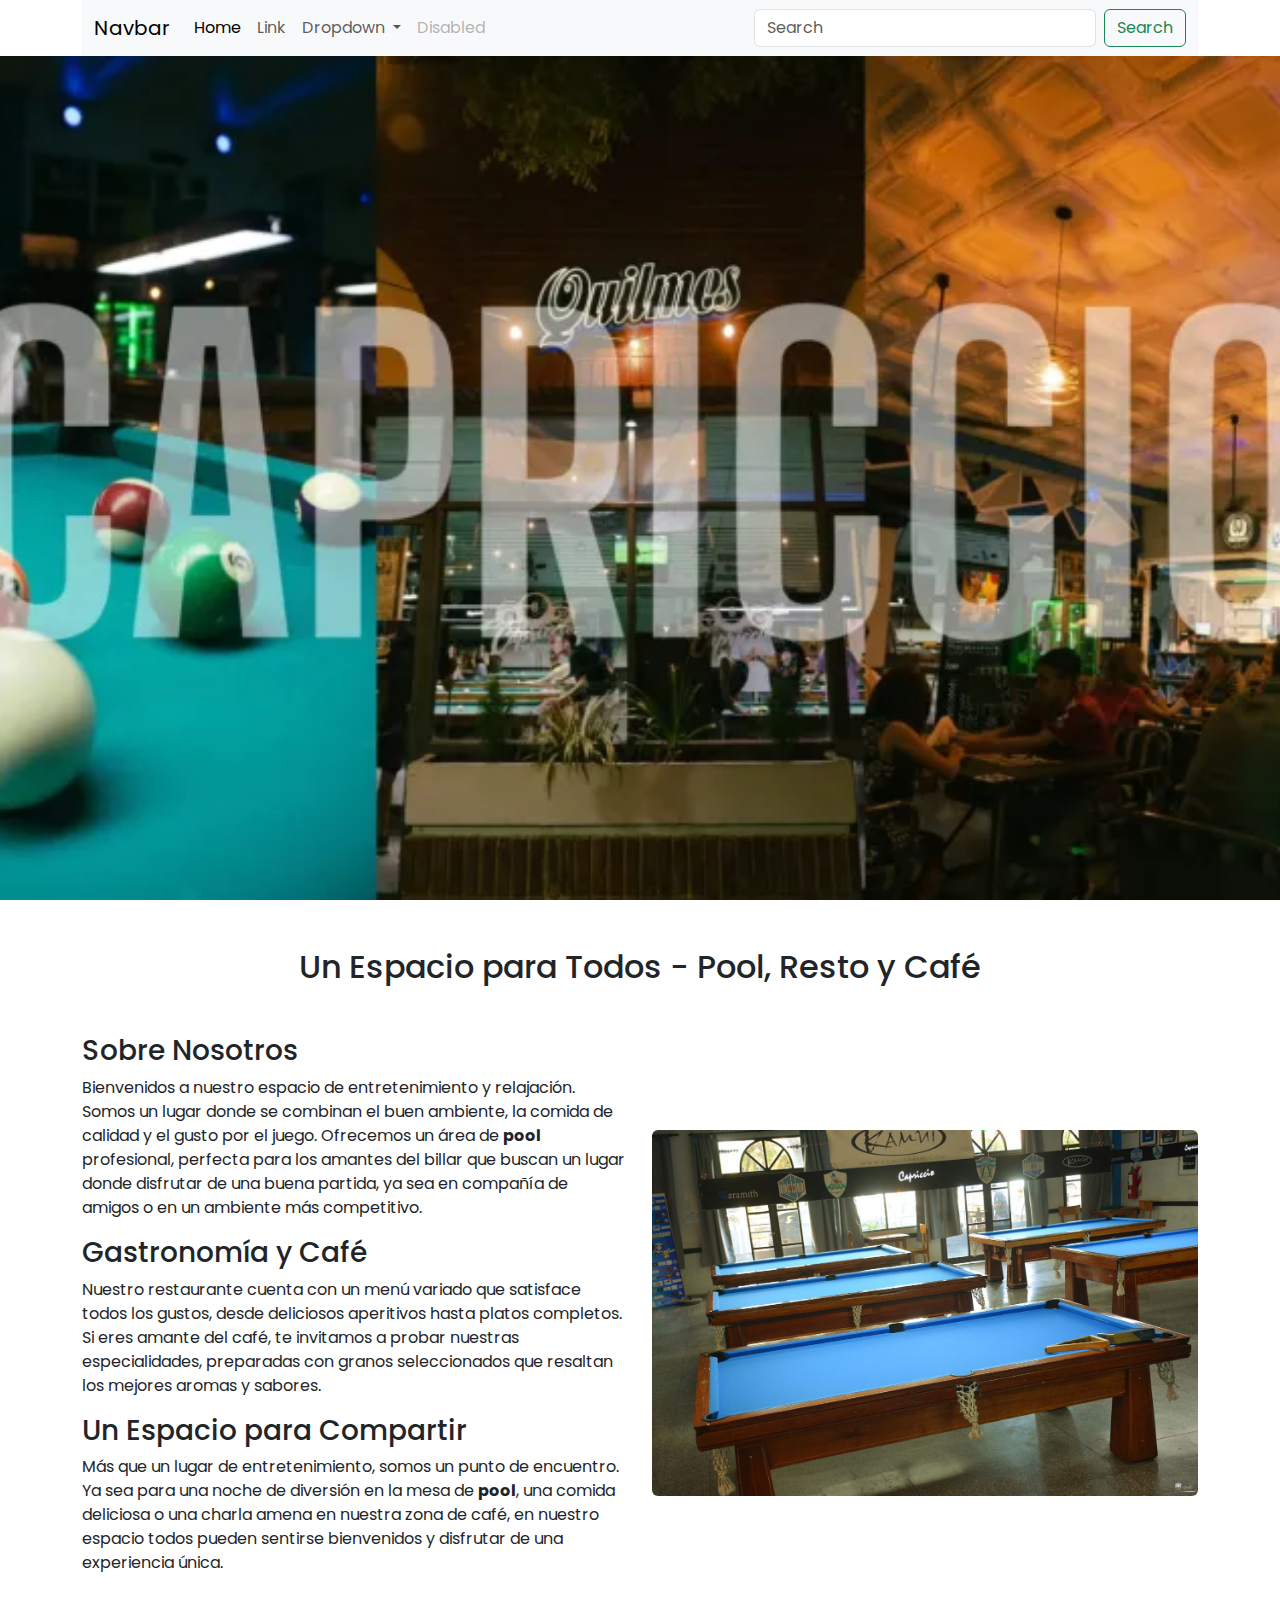
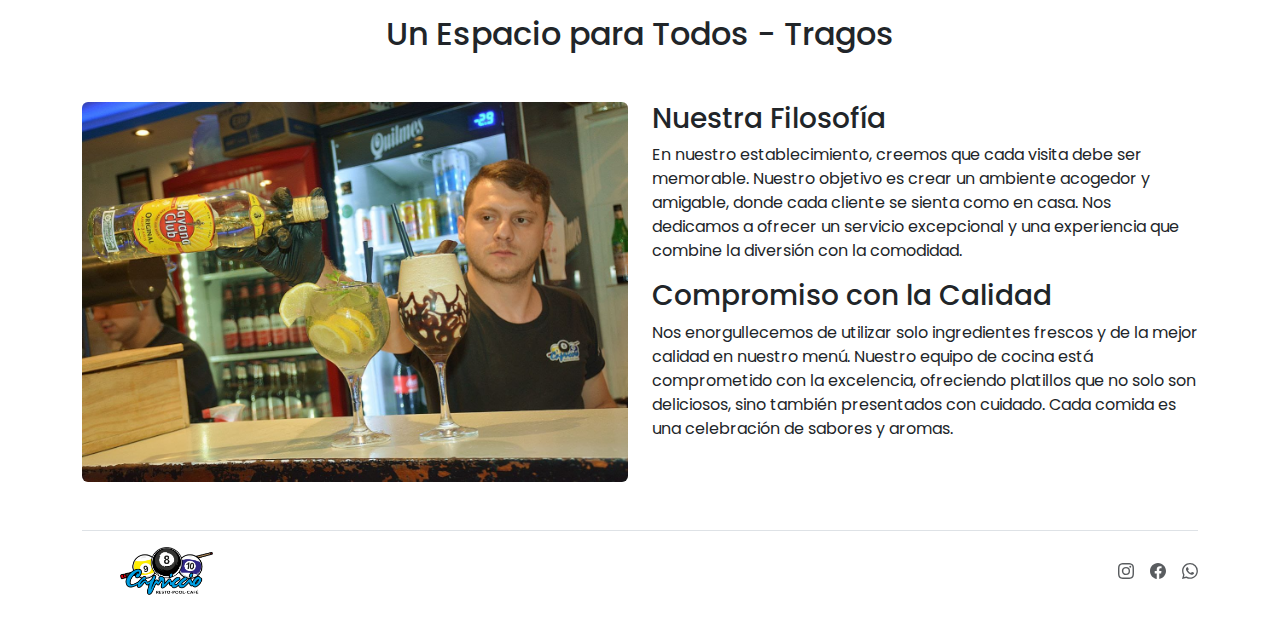
==== index.html @ 1e9af96c "pagina index y footer" ====
<!DOCTYPE html>
<html lang="es">

<head>
    <meta charset="UTF-8">
    <meta name="viewport" content="width=device-width, initial-scale=1.0">
    <link rel="stylesheet" href="./styles/global.css" >
    <link rel="preconnect" href="https://fonts.googleapis.com">
    <link rel="preconnect" href="https://fonts.gstatic.com" crossorigin>
    <link href="https://fonts.googleapis.com/css2?family=Poppins:ital,wght@0,100;0,200;0,300;0,400;0,500;0,600;0,700;0,800;0,900;1,100;1,200;1,300;1,400;1,500;1,600;1,700;1,800;1,900&display=swap" rel="stylesheet">
    
    <link href="https://cdn.jsdelivr.net/npm/bootstrap@5.3.3/dist/css/bootstrap.min.css" rel="stylesheet" integrity="sha384-QWTKZyjpPEjISv5WaRU9OFeRpok6YctnYmDr5pNlyT2bRjXh0JMhjY6hW+ALEwIH" crossorigin="anonymous">
    <title>Inicio</title>
</head>

<body>
    <header class="container">
        <nav class="navbar navbar-expand-lg bg-body-tertiary">
            <div class="container-fluid">
                <a class="navbar-brand" href="#">Navbar</a>
                <button class="navbar-toggler" type="button" data-bs-toggle="collapse"
                    data-bs-target="#navbarSupportedContent" aria-controls="navbarSupportedContent"
                    aria-expanded="false" aria-label="Toggle navigation">
                    <span class="navbar-toggler-icon"></span>
                </button>
                <div class="collapse navbar-collapse" id="navbarSupportedContent">
                    <ul class="navbar-nav me-auto mb-2 mb-lg-0">
                        <li class="nav-item">
                            <a class="nav-link active" aria-current="page" href="#">Home</a>
                        </li>
                        <li class="nav-item">
                            <a class="nav-link" href="#">Link</a>
                        </li>
                        <li class="nav-item dropdown">
                            <a class="nav-link dropdown-toggle" href="#" role="button" data-bs-toggle="dropdown"
                                aria-expanded="false">
                                Dropdown
                            </a>
                            <ul class="dropdown-menu">
                                <li><a class="dropdown-item" href="#">Action</a></li>
                                <li><a class="dropdown-item" href="#">Another action</a></li>
                                <li>
                                    <hr class="dropdown-divider">
                                </li>
                                <li><a class="dropdown-item" href="#">Something else here</a></li>
                            </ul>
                        </li>
                        <li class="nav-item">
                            <a class="nav-link disabled" aria-disabled="true">Disabled</a>
                        </li>
                    </ul>
                    <form class="d-flex" role="search">
                        <input class="form-control me-2" type="search" placeholder="Search" aria-label="Search">
                        <button class="btn btn-outline-success" type="submit">Search</button>
                    </form>
                </div>
            </div>
        </nav>
    </header>

    <main>
        <section  style="height: calc(100dvh - 56px); overflow: hidden;">
            <img class="w-100 h-100 object-fit-cover" src="./assets/hero.webp" alt="Imagen de presentación del local">
        </section>
        <section class="container my-5">
            <div class="">
                <h2 class="text-center mb-5"> Un Espacio para Todos - Pool, Resto y Café</h2>
                <div class="row align-items-center">
                    <div class="col-lg-6">
                        <h3>Sobre Nosotros</h3>
                        <p>
                            Bienvenidos a nuestro espacio de entretenimiento y relajación. Somos un lugar donde se combinan el buen ambiente, la comida de calidad y el gusto por el juego. Ofrecemos un área de <strong>pool</strong> profesional, perfecta para los amantes del billar que buscan un lugar donde disfrutar de una buena partida, ya sea en compañía de amigos o en un ambiente más competitivo.
                        </p>
                        <h3>Gastronomía y Café</h3>
                        <p>
                            Nuestro restaurante cuenta con un menú variado que satisface todos los gustos, desde deliciosos aperitivos hasta platos completos. Si eres amante del café, te invitamos a probar nuestras especialidades, preparadas con granos seleccionados que resaltan los mejores aromas y sabores.
                        </p>
                        <h3>Un Espacio para Compartir</h3>
                        <p>
                            Más que un lugar de entretenimiento, somos un punto de encuentro. Ya sea para una noche de diversión en la mesa de <strong>pool</strong>, una comida deliciosa o una charla amena en nuestra zona de café, en nuestro espacio todos pueden sentirse bienvenidos y disfrutar de una experiencia única.
                        </p>
                    </div>
                    <div class="col-lg-6">
                        <img src="./assets/img1.png" alt="Imagen del área de pool" class="img-fluid rounded">
                    </div>
                </div>
            </div>
            <div class="mt-4">
                <h2 class="text-center mb-5"> Un Espacio para Todos - Tragos </h2>
                <div class="row">
                    <div class="col-lg-6">
                        <img src="./assets/img2.jpeg" alt="Imagen del área de pool" class="img-fluid rounded">
                    </div>
                    <div class="col-lg-6">
                        <h3>Nuestra Filosofía</h3>
                        <p>
                            En nuestro establecimiento, creemos que cada visita debe ser memorable. Nuestro objetivo es crear un ambiente acogedor y amigable, donde cada cliente se sienta como en casa. Nos dedicamos a ofrecer un servicio excepcional y una experiencia que combine la diversión con la comodidad.
                        </p>
                       
                        <h3>Compromiso con la Calidad</h3>
                        <p>
                            Nos enorgullecemos de utilizar solo ingredientes frescos y de la mejor calidad en nuestro menú. Nuestro equipo de cocina está comprometido con la excelencia, ofreciendo platillos que no solo son deliciosos, sino también presentados con cuidado. Cada comida es una celebración de sabores y aromas.
                        </p>
                    </div>
                </div>
                    
                </div>
            </div>
            
        </section>
    </main>

    <div class="container">
        <footer class="d-flex flex-wrap justify-content-between align-items-center py-3 my-4 border-top">
            <div class="col-md-4 d-flex align-items-center">
                <a href="/" class="mb-3 me-2 mb-md-0 text-body-secondary text-decoration-none lh-1">
                    <svg class="bi" width="30" height="24">
                        <use xlink:href="#bootstrap"></use>
                    </svg>
                </a>
                <img class="w-25 object-fit-cover" src="./assets/logo.webp" alt="">
            </div>

            <ul class="nav col-md-4 justify-content-end list-unstyled d-flex">
                <li class="ms-3">
                    <a class="text-body-secondary" href="https://www.instagram.com/capriccio.resto.pool/" target="_blank">
                        <svg xmlns="http://www.w3.org/2000/svg" width="16" height="16" fill="currentColor"
                            class="bi bi-instagram" viewBox="0 0 16 16">
                            <path
                                d="M8 0C5.829 0 5.556.01 4.703.048 3.85.088 3.269.222 2.76.42a3.9 3.9 0 0 0-1.417.923A3.9 3.9 0 0 0 .42 2.76C.222 3.268.087 3.85.048 4.7.01 5.555 0 5.827 0 8.001c0 2.172.01 2.444.048 3.297.04.852.174 1.433.372 1.942.205.526.478.972.923 1.417.444.445.89.719 1.416.923.51.198 1.09.333 1.942.372C5.555 15.99 5.827 16 8 16s2.444-.01 3.298-.048c.851-.04 1.434-.174 1.943-.372a3.9 3.9 0 0 0 1.416-.923c.445-.445.718-.891.923-1.417.197-.509.332-1.09.372-1.942C15.99 10.445 16 10.173 16 8s-.01-2.445-.048-3.299c-.04-.851-.175-1.433-.372-1.941a3.9 3.9 0 0 0-.923-1.417A3.9 3.9 0 0 0 13.24.42c-.51-.198-1.092-.333-1.943-.372C10.443.01 10.172 0 7.998 0zm-.717 1.442h.718c2.136 0 2.389.007 3.232.046.78.035 1.204.166 1.486.275.373.145.64.319.92.599s.453.546.598.92c.11.281.24.705.275 1.485.039.843.047 1.096.047 3.231s-.008 2.389-.047 3.232c-.035.78-.166 1.203-.275 1.485a2.5 2.5 0 0 1-.599.919c-.28.28-.546.453-.92.598-.28.11-.704.24-1.485.276-.843.038-1.096.047-3.232.047s-2.39-.009-3.233-.047c-.78-.036-1.203-.166-1.485-.276a2.5 2.5 0 0 1-.92-.598 2.5 2.5 0 0 1-.6-.92c-.109-.281-.24-.705-.275-1.485-.038-.843-.046-1.096-.046-3.233s.008-2.388.046-3.231c.036-.78.166-1.204.276-1.486.145-.373.319-.64.599-.92s.546-.453.92-.598c.282-.11.705-.24 1.485-.276.738-.034 1.024-.044 2.515-.045zm4.988 1.328a.96.96 0 1 0 0 1.92.96.96 0 0 0 0-1.92m-4.27 1.122a4.109 4.109 0 1 0 0 8.217 4.109 4.109 0 0 0 0-8.217m0 1.441a2.667 2.667 0 1 1 0 5.334 2.667 2.667 0 0 1 0-5.334" />
                        </svg>
                    </a>
                </li>
                <li class="ms-3">
                    <a class="text-body-secondary" href="https://www.facebook.com/profile.php?id=100083055771114" target="_blank">
                        <svg xmlns="http://www.w3.org/2000/svg" width="16" height="16" fill="currentColor"
                            class="bi bi-facebook" viewBox="0 0 16 16">
                            <path
                                d="M16 8.049c0-4.446-3.582-8.05-8-8.05C3.58 0-.002 3.603-.002 8.05c0 4.017 2.926 7.347 6.75 7.951v-5.625h-2.03V8.05H6.75V6.275c0-2.017 1.195-3.131 3.022-3.131.876 0 1.791.157 1.791.157v1.98h-1.009c-.993 0-1.303.621-1.303 1.258v1.51h2.218l-.354 2.326H9.25V16c3.824-.604 6.75-3.934 6.75-7.951" />
                        </svg>
                    </a>
                </li>
                <li class="ms-3">
                    <a class="text-body-secondary" href="https://wa.link/bq356a" target="_blank">
                        <svg xmlns="http://www.w3.org/2000/svg" width="16" height="16" fill="currentColor"
                            class="bi bi-whatsapp" viewBox="0 0 16 16">
                            <path
                                d="M13.601 2.326A7.85 7.85 0 0 0 7.994 0C3.627 0 .068 3.558.064 7.926c0 1.399.366 2.76 1.057 3.965L0 16l4.204-1.102a7.9 7.9 0 0 0 3.79.965h.004c4.368 0 7.926-3.558 7.93-7.93A7.9 7.9 0 0 0 13.6 2.326zM7.994 14.521a6.6 6.6 0 0 1-3.356-.92l-.24-.144-2.494.654.666-2.433-.156-.251a6.56 6.56 0 0 1-1.007-3.505c0-3.626 2.957-6.584 6.591-6.584a6.56 6.56 0 0 1 4.66 1.931 6.56 6.56 0 0 1 1.928 4.66c-.004 3.639-2.961 6.592-6.592 6.592m3.615-4.934c-.197-.099-1.17-.578-1.353-.646-.182-.065-.315-.099-.445.099-.133.197-.513.646-.627.775-.114.133-.232.148-.43.05-.197-.1-.836-.308-1.592-.985-.59-.525-.985-1.175-1.103-1.372-.114-.198-.011-.304.088-.403.087-.088.197-.232.296-.346.1-.114.133-.198.198-.33.065-.134.034-.248-.015-.347-.05-.099-.445-1.076-.612-1.47-.16-.389-.323-.335-.445-.34-.114-.007-.247-.007-.38-.007a.73.73 0 0 0-.529.247c-.182.198-.691.677-.691 1.654s.71 1.916.81 2.049c.098.133 1.394 2.132 3.383 2.992.47.205.84.326 1.129.418.475.152.904.129 1.246.08.38-.058 1.171-.48 1.338-.943.164-.464.164-.86.114-.943-.049-.084-.182-.133-.38-.232" />
                        </svg>
                    </a>
                </li>
            </ul>
        </footer>
    </div>

    <script src="https://cdn.jsdelivr.net/npm/bootstrap@5.3.3/dist/js/bootstrap.bundle.min.js"
        integrity="sha384-YvpcrYf0tY3lHB60NNkmXc5s9fDVZLESaAA55NDzOxhy9GkcIdslK1eN7N6jIeHz"
        crossorigin="anonymous"></script>
</body>

</html>
---- styles/global.css ----
* {
    margin: 0;
    padding: 0;
    box-sizing: border-box;
}

body{
    font-family: 'Poppins', sans-serif !important;
}
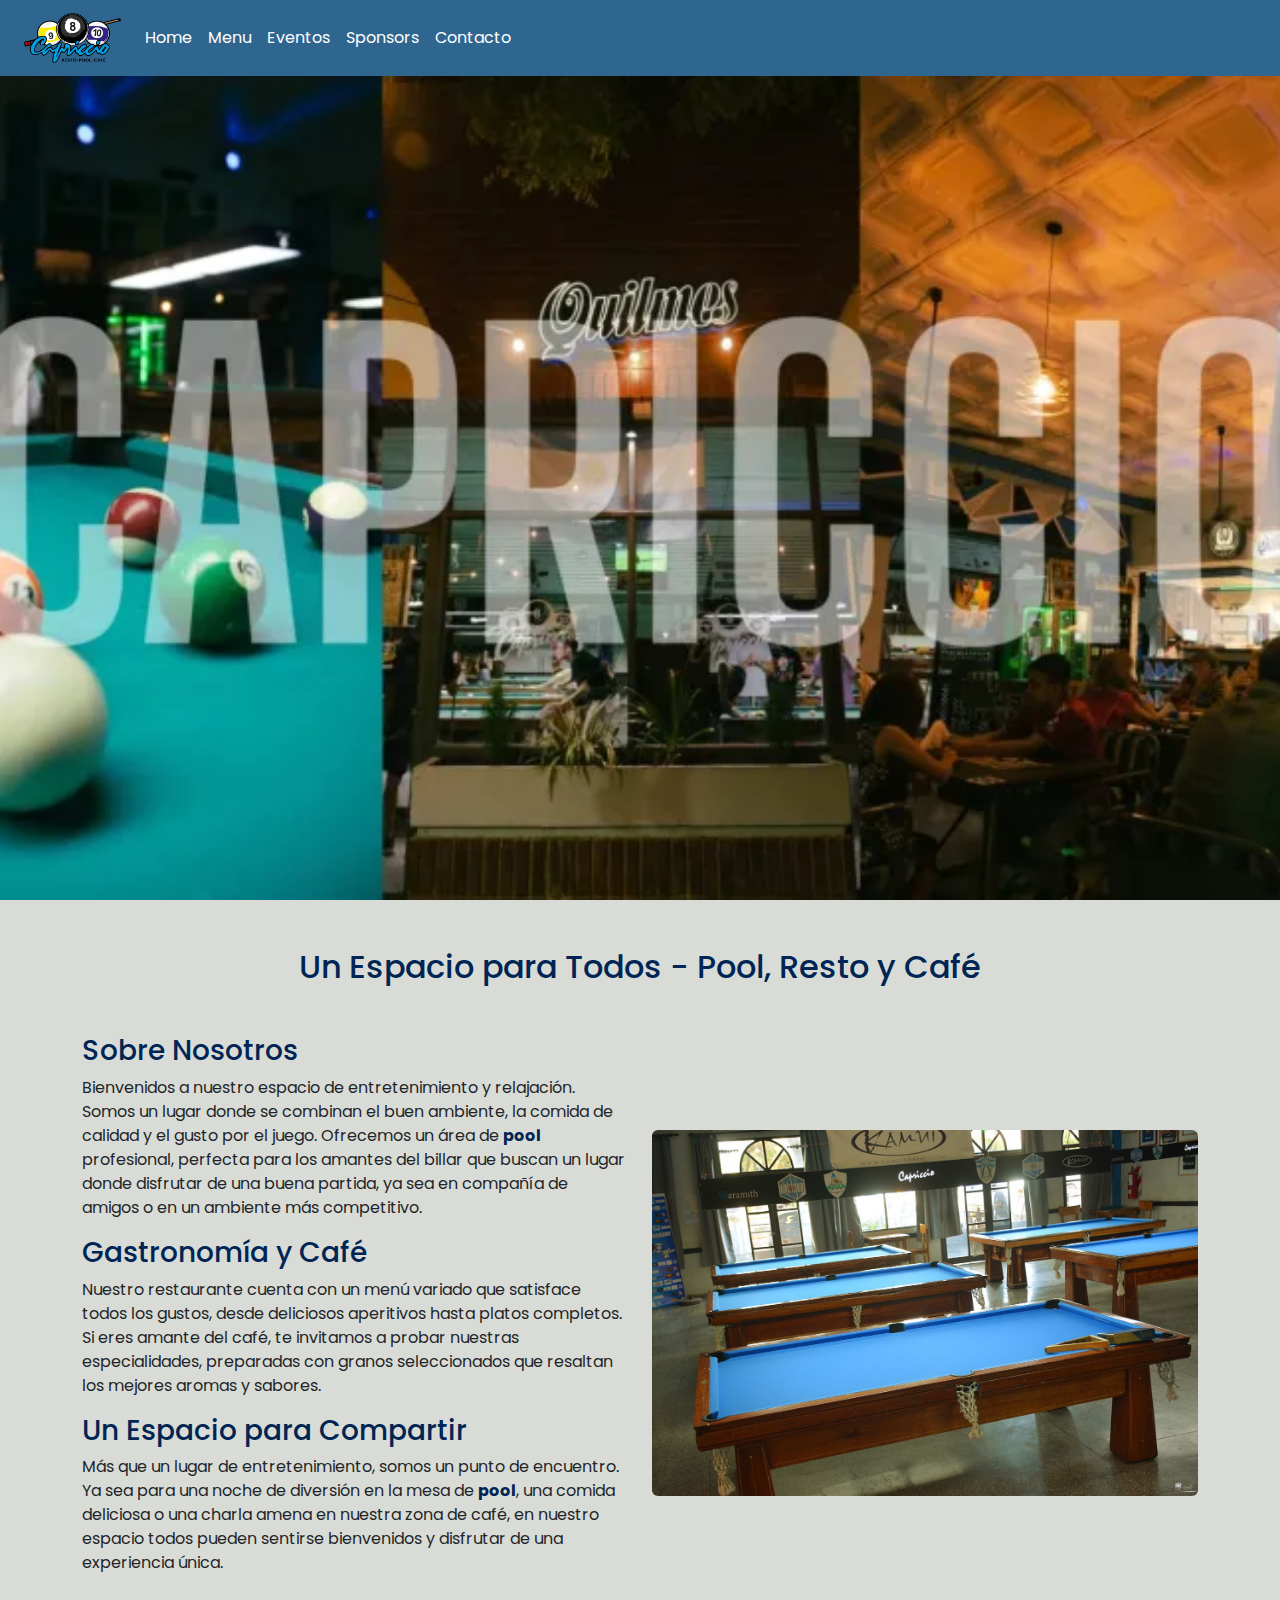
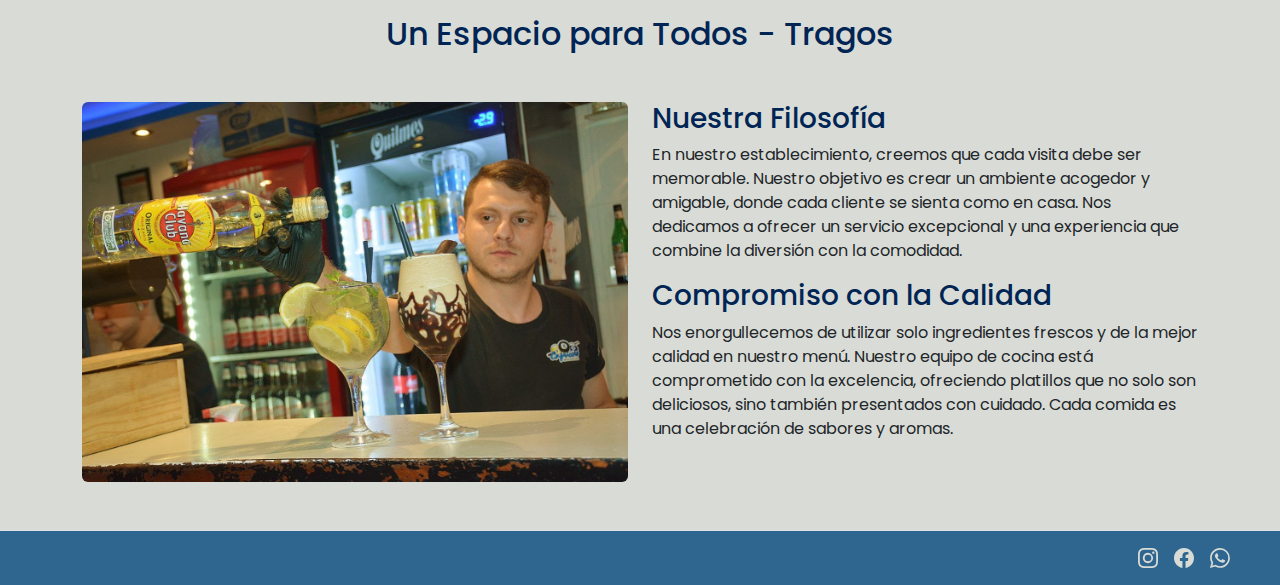
==== commit 66c418c5: "all" ====
--- a/index.html
+++ b/index.html
@@ -4,34 +4,52 @@
 <head>
     <meta charset="UTF-8">
     <meta name="viewport" content="width=device-width, initial-scale=1.0">
-    <link rel="stylesheet" href="./styles/global.css" >
+    <link rel="stylesheet" href="./styles/global.css">
     <link rel="preconnect" href="https://fonts.googleapis.com">
     <link rel="preconnect" href="https://fonts.gstatic.com" crossorigin>
-    <link href="https://fonts.googleapis.com/css2?family=Poppins:ital,wght@0,100;0,200;0,300;0,400;0,500;0,600;0,700;0,800;0,900;1,100;1,200;1,300;1,400;1,500;1,600;1,700;1,800;1,900&display=swap" rel="stylesheet">
-    
-    <link href="https://cdn.jsdelivr.net/npm/bootstrap@5.3.3/dist/css/bootstrap.min.css" rel="stylesheet" integrity="sha384-QWTKZyjpPEjISv5WaRU9OFeRpok6YctnYmDr5pNlyT2bRjXh0JMhjY6hW+ALEwIH" crossorigin="anonymous">
+    <link rel="stylesheet" href="./styles/menu.css">
+    <link
+        href="https://fonts.googleapis.com/css2?family=Poppins:ital,wght@0,100;0,200;0,300;0,400;0,500;0,600;0,700;0,800;0,900;1,100;1,200;1,300;1,400;1,500;1,600;1,700;1,800;1,900&display=swap"
+        rel="stylesheet">
+
+    <link href="https://cdn.jsdelivr.net/npm/bootstrap@5.3.3/dist/css/bootstrap.min.css" rel="stylesheet"
+        integrity="sha384-QWTKZyjpPEjISv5WaRU9OFeRpok6YctnYmDr5pNlyT2bRjXh0JMhjY6hW+ALEwIH" crossorigin="anonymous">
     <title>Inicio</title>
 </head>
 
 <body>
-    <header class="container">
-        <nav class="navbar navbar-expand-lg bg-body-tertiary">
+
+    <header class="container header-guille">
+        <nav class="navbar navbar-expand-lg" style="background-color: #87c5ff;">
             <div class="container-fluid">
-                <a class="navbar-brand" href="#">Navbar</a>
-                <button class="navbar-toggler" type="button" data-bs-toggle="collapse"
-                    data-bs-target="#navbarSupportedContent" aria-controls="navbarSupportedContent"
-                    aria-expanded="false" aria-label="Toggle navigation">
-                    <span class="navbar-toggler-icon"></span>
+                <img class="navbar-brand" src="./assets/logo.webp" alt="logo del local">
+                <button class="navbar-toggler" style="border: 2px solid #87c5ff; padding: 6px; border-radius: 10px;"
+                    type="button" data-bs-toggle="collapse" data-bs-target="#navbarSupportedContent"
+                    aria-controls="navbarSupportedContent" aria-expanded="false" aria-label="Toggle navigation">
+                    <svg xmlns="http://www.w3.org/2000/svg" width="30px" height="30px" viewBox="0 0 30 30"
+                        fill="#87c5ff">
+                        <path stroke="#87c5ff" stroke-linecap="round" stroke-miterlimit="10" stroke-width="2"
+                            d="M4 7h22M4 15h22M4 23h22" />
+                    </svg>
                 </button>
                 <div class="collapse navbar-collapse" id="navbarSupportedContent">
                     <ul class="navbar-nav me-auto mb-2 mb-lg-0">
                         <li class="nav-item">
-                            <a class="nav-link active" aria-current="page" href="#">Home</a>
+                            <a class="nav-link active" aria-current="page" href="/index.html">Home</a>
                         </li>
                         <li class="nav-item">
-                            <a class="nav-link" href="#">Link</a>
+                            <a class="nav-link disabled" aria-disabled="true">Menu</a>
                         </li>
-                        <li class="nav-item dropdown">
+                        <li class="nav-item">
+                            <a class="nav-link" href="/eventos.html">Eventos</a>
+                        </li>
+                        <li class="nav-item">
+                            <a class="nav-link" href="/sponsors.html">Sponsors</a>
+                        </li>
+                        <li class="nav-item">
+                            <a class="nav-link" href="/contacto.html">Contacto</a>
+                        </li>
+                        <!-- <li class="nav-item dropdown">
                             <a class="nav-link dropdown-toggle" href="#" role="button" data-bs-toggle="dropdown"
                                 aria-expanded="false">
                                 Dropdown
@@ -44,23 +62,18 @@
                                 </li>
                                 <li><a class="dropdown-item" href="#">Something else here</a></li>
                             </ul>
-                        </li>
-                        <li class="nav-item">
-                            <a class="nav-link disabled" aria-disabled="true">Disabled</a>
-                        </li>
+                        </li> -->
+
                     </ul>
-                    <form class="d-flex" role="search">
-                        <input class="form-control me-2" type="search" placeholder="Search" aria-label="Search">
-                        <button class="btn btn-outline-success" type="submit">Search</button>
-                    </form>
                 </div>
             </div>
         </nav>
     </header>
 
     <main>
-        <section  style="height: calc(100dvh - 56px); overflow: hidden;">
-            <img class="w-100 h-100 object-fit-cover" src="./assets/hero.webp" alt="Imagen de presentación del local">
+        <section style="height: calc(100dvh ); overflow: hidden; ">
+            <img style="padding-top: 75px;" class="w-100 h-100 object-fit-cover" src="./assets/hero.webp"
+                alt="Imagen de presentación del local">
         </section>
         <section class="container my-5">
             <div class="">
@@ -69,15 +82,25 @@
                     <div class="col-lg-6">
                         <h3>Sobre Nosotros</h3>
                         <p>
-                            Bienvenidos a nuestro espacio de entretenimiento y relajación. Somos un lugar donde se combinan el buen ambiente, la comida de calidad y el gusto por el juego. Ofrecemos un área de <strong>pool</strong> profesional, perfecta para los amantes del billar que buscan un lugar donde disfrutar de una buena partida, ya sea en compañía de amigos o en un ambiente más competitivo.
+                            Bienvenidos a nuestro espacio de entretenimiento y relajación. Somos un lugar donde se
+                            combinan el buen ambiente, la comida de calidad y el gusto por el juego. Ofrecemos un área
+                            de <strong>pool</strong> profesional, perfecta para los amantes del billar que buscan un
+                            lugar donde disfrutar de una buena partida, ya sea en compañía de amigos o en un ambiente
+                            más competitivo.
                         </p>
                         <h3>Gastronomía y Café</h3>
                         <p>
-                            Nuestro restaurante cuenta con un menú variado que satisface todos los gustos, desde deliciosos aperitivos hasta platos completos. Si eres amante del café, te invitamos a probar nuestras especialidades, preparadas con granos seleccionados que resaltan los mejores aromas y sabores.
+                            Nuestro restaurante cuenta con un menú variado que satisface todos los gustos, desde
+                            deliciosos aperitivos hasta platos completos. Si eres amante del café, te invitamos a probar
+                            nuestras especialidades, preparadas con granos seleccionados que resaltan los mejores aromas
+                            y sabores.
                         </p>
                         <h3>Un Espacio para Compartir</h3>
                         <p>
-                            Más que un lugar de entretenimiento, somos un punto de encuentro. Ya sea para una noche de diversión en la mesa de <strong>pool</strong>, una comida deliciosa o una charla amena en nuestra zona de café, en nuestro espacio todos pueden sentirse bienvenidos y disfrutar de una experiencia única.
+                            Más que un lugar de entretenimiento, somos un punto de encuentro. Ya sea para una noche de
+                            diversión en la mesa de <strong>pool</strong>, una comida deliciosa o una charla amena en
+                            nuestra zona de café, en nuestro espacio todos pueden sentirse bienvenidos y disfrutar de
+                            una experiencia única.
                         </p>
                     </div>
                     <div class="col-lg-6">
@@ -94,37 +117,40 @@
                     <div class="col-lg-6">
                         <h3>Nuestra Filosofía</h3>
                         <p>
-                            En nuestro establecimiento, creemos que cada visita debe ser memorable. Nuestro objetivo es crear un ambiente acogedor y amigable, donde cada cliente se sienta como en casa. Nos dedicamos a ofrecer un servicio excepcional y una experiencia que combine la diversión con la comodidad.
+                            En nuestro establecimiento, creemos que cada visita debe ser memorable. Nuestro objetivo es
+                            crear un ambiente acogedor y amigable, donde cada cliente se sienta como en casa. Nos
+                            dedicamos a ofrecer un servicio excepcional y una experiencia que combine la diversión con
+                            la comodidad.
                         </p>
-                       
+
                         <h3>Compromiso con la Calidad</h3>
                         <p>
-                            Nos enorgullecemos de utilizar solo ingredientes frescos y de la mejor calidad en nuestro menú. Nuestro equipo de cocina está comprometido con la excelencia, ofreciendo platillos que no solo son deliciosos, sino también presentados con cuidado. Cada comida es una celebración de sabores y aromas.
+                            Nos enorgullecemos de utilizar solo ingredientes frescos y de la mejor calidad en nuestro
+                            menú. Nuestro equipo de cocina está comprometido con la excelencia, ofreciendo platillos que
+                            no solo son deliciosos, sino también presentados con cuidado. Cada comida es una celebración
+                            de sabores y aromas.
                         </p>
                     </div>
                 </div>
-                    
-                </div>
+
             </div>
-            
+            </div>
+
         </section>
     </main>
 
-    <div class="container">
-        <footer class="d-flex flex-wrap justify-content-between align-items-center py-3 my-4 border-top">
-            <div class="col-md-4 d-flex align-items-center">
-                <a href="/" class="mb-3 me-2 mb-md-0 text-body-secondary text-decoration-none lh-1">
-                    <svg class="bi" width="30" height="24">
-                        <use xlink:href="#bootstrap"></use>
-                    </svg>
-                </a>
-                <img class="w-25 object-fit-cover" src="./assets/logo.webp" alt="">
+
+    <div class=" bottom-0 w-100">
+        <footer class="d-flex flex-wrap justify-content-between align-items-center border-top">
+            <div class=" d-flex align-items-center">
+                <img class="navbar-brand" src="./assets/logo.webp" alt="logo del local">
             </div>
 
             <ul class="nav col-md-4 justify-content-end list-unstyled d-flex">
                 <li class="ms-3">
-                    <a class="text-body-secondary" href="https://www.instagram.com/capriccio.resto.pool/" target="_blank">
-                        <svg xmlns="http://www.w3.org/2000/svg" width="16" height="16" fill="currentColor"
+                    <a class="text-body-secondary" href="https://www.instagram.com/capriccio.resto.pool/"
+                        target="_blank">
+                        <svg xmlns="http://www.w3.org/2000/svg" width="20" height="20" fill="#D9DCD6"
                             class="bi bi-instagram" viewBox="0 0 16 16">
                             <path
                                 d="M8 0C5.829 0 5.556.01 4.703.048 3.85.088 3.269.222 2.76.42a3.9 3.9 0 0 0-1.417.923A3.9 3.9 0 0 0 .42 2.76C.222 3.268.087 3.85.048 4.7.01 5.555 0 5.827 0 8.001c0 2.172.01 2.444.048 3.297.04.852.174 1.433.372 1.942.205.526.478.972.923 1.417.444.445.89.719 1.416.923.51.198 1.09.333 1.942.372C5.555 15.99 5.827 16 8 16s2.444-.01 3.298-.048c.851-.04 1.434-.174 1.943-.372a3.9 3.9 0 0 0 1.416-.923c.445-.445.718-.891.923-1.417.197-.509.332-1.09.372-1.942C15.99 10.445 16 10.173 16 8s-.01-2.445-.048-3.299c-.04-.851-.175-1.433-.372-1.941a3.9 3.9 0 0 0-.923-1.417A3.9 3.9 0 0 0 13.24.42c-.51-.198-1.092-.333-1.943-.372C10.443.01 10.172 0 7.998 0zm-.717 1.442h.718c2.136 0 2.389.007 3.232.046.78.035 1.204.166 1.486.275.373.145.64.319.92.599s.453.546.598.92c.11.281.24.705.275 1.485.039.843.047 1.096.047 3.231s-.008 2.389-.047 3.232c-.035.78-.166 1.203-.275 1.485a2.5 2.5 0 0 1-.599.919c-.28.28-.546.453-.92.598-.28.11-.704.24-1.485.276-.843.038-1.096.047-3.232.047s-2.39-.009-3.233-.047c-.78-.036-1.203-.166-1.485-.276a2.5 2.5 0 0 1-.92-.598 2.5 2.5 0 0 1-.6-.92c-.109-.281-.24-.705-.275-1.485-.038-.843-.046-1.096-.046-3.233s.008-2.388.046-3.231c.036-.78.166-1.204.276-1.486.145-.373.319-.64.599-.92s.546-.453.92-.598c.282-.11.705-.24 1.485-.276.738-.034 1.024-.044 2.515-.045zm4.988 1.328a.96.96 0 1 0 0 1.92.96.96 0 0 0 0-1.92m-4.27 1.122a4.109 4.109 0 1 0 0 8.217 4.109 4.109 0 0 0 0-8.217m0 1.441a2.667 2.667 0 1 1 0 5.334 2.667 2.667 0 0 1 0-5.334" />
@@ -132,8 +158,9 @@
                     </a>
                 </li>
                 <li class="ms-3">
-                    <a class="text-body-secondary" href="https://www.facebook.com/profile.php?id=100083055771114" target="_blank">
-                        <svg xmlns="http://www.w3.org/2000/svg" width="16" height="16" fill="currentColor"
+                    <a class="text-body-secondary" href="https://www.facebook.com/profile.php?id=100083055771114"
+                        target="_blank">
+                        <svg xmlns="http://www.w3.org/2000/svg" width="20" height="20" fill="#D9DCD6"
                             class="bi bi-facebook" viewBox="0 0 16 16">
                             <path
                                 d="M16 8.049c0-4.446-3.582-8.05-8-8.05C3.58 0-.002 3.603-.002 8.05c0 4.017 2.926 7.347 6.75 7.951v-5.625h-2.03V8.05H6.75V6.275c0-2.017 1.195-3.131 3.022-3.131.876 0 1.791.157 1.791.157v1.98h-1.009c-.993 0-1.303.621-1.303 1.258v1.51h2.218l-.354 2.326H9.25V16c3.824-.604 6.75-3.934 6.75-7.951" />
@@ -142,7 +169,7 @@
                 </li>
                 <li class="ms-3">
                     <a class="text-body-secondary" href="https://wa.link/bq356a" target="_blank">
-                        <svg xmlns="http://www.w3.org/2000/svg" width="16" height="16" fill="currentColor"
+                        <svg xmlns="http://www.w3.org/2000/svg" width="20" height="20" fill="#D9DCD6"
                             class="bi bi-whatsapp" viewBox="0 0 16 16">
                             <path
                                 d="M13.601 2.326A7.85 7.85 0 0 0 7.994 0C3.627 0 .068 3.558.064 7.926c0 1.399.366 2.76 1.057 3.965L0 16l4.204-1.102a7.9 7.9 0 0 0 3.79.965h.004c4.368 0 7.926-3.558 7.93-7.93A7.9 7.9 0 0 0 13.6 2.326zM7.994 14.521a6.6 6.6 0 0 1-3.356-.92l-.24-.144-2.494.654.666-2.433-.156-.251a6.56 6.56 0 0 1-1.007-3.505c0-3.626 2.957-6.584 6.591-6.584a6.56 6.56 0 0 1 4.66 1.931 6.56 6.56 0 0 1 1.928 4.66c-.004 3.639-2.961 6.592-6.592 6.592m3.615-4.934c-.197-.099-1.17-.578-1.353-.646-.182-.065-.315-.099-.445.099-.133.197-.513.646-.627.775-.114.133-.232.148-.43.05-.197-.1-.836-.308-1.592-.985-.59-.525-.985-1.175-1.103-1.372-.114-.198-.011-.304.088-.403.087-.088.197-.232.296-.346.1-.114.133-.198.198-.33.065-.134.034-.248-.015-.347-.05-.099-.445-1.076-.612-1.47-.16-.389-.323-.335-.445-.34-.114-.007-.247-.007-.38-.007a.73.73 0 0 0-.529.247c-.182.198-.691.677-.691 1.654s.71 1.916.81 2.049c.098.133 1.394 2.132 3.383 2.992.47.205.84.326 1.129.418.475.152.904.129 1.246.08.38-.058 1.171-.48 1.338-.943.164-.464.164-.86.114-.943-.049-.084-.182-.133-.38-.232" />
--- a/styles/global.css
+++ b/styles/global.css
@@ -1,10 +1,15 @@
-
 * {
     margin: 0;
     padding: 0;
     box-sizing: border-box;
 }
 
-body{
+body {
     font-family: 'Poppins', sans-serif !important;
+}
+
+h2,
+h3,
+strong {
+    color: #002555 !important;
 }--- a/styles/menu.css
+++ b/styles/menu.css
@@ -0,0 +1,341 @@
+* {
+    margin: 0;
+    padding: 0;
+    box-sizing: border-box;
+    /* outline: 1px solid red; */
+}
+
+body {
+    background-color: #D9DCD6 !important;
+}
+
+nav {
+    background-color: #2f6690 !important;
+}
+
+body::-webkit-scrollbar {
+    width: 12px;
+    /* Ancho del scroll vertical */
+    height: 12px;
+    /* Alto del scroll horizontal */
+}
+
+body::-webkit-scrollbar-track {
+    background: #001f38;
+
+    /* Color de fondo del track */
+    border-radius: 0px !important;
+    /* Bordes redondeados */
+}
+
+/* Estiliza el "thumb", que es la parte que se desplaza */
+body::-webkit-scrollbar-thumb {
+    background: #2f6690;
+    border: 3px solid #001f38;
+    /* Color del thumb */
+    border-radius: 8px;
+    /* Bordes redondeados */
+}
+
+/* Estiliza el "thumb" al pasar el mouse por encima */
+body::-webkit-scrollbar-thumb:hover {
+    background: #65adff;
+    /* Color más oscuro al pasar el mouse */
+}
+
+footer {
+    background-color: #2f6690;
+    color: #ffffff;
+    padding: 15px 50px;
+}
+
+footer img {
+    max-height: 0px;
+}
+
+
+
+
+
+header {
+    position: fixed;
+    width: 100dvw !important;
+    max-width: 100dvw !important;
+}
+
+.header-guille,
+.header-guille * {
+
+    background-color: #2f6690 !important;
+    color: #fff !important;
+    font-family: "Poppins", system-ui, -apple-system, BlinkMacSystemFont, 'Segoe UI', Roboto, Oxygen, Ubuntu, Cantarel;
+}
+
+.header-guille img {
+    max-height: 60px;
+
+}
+
+.navbar-toggler:focus {
+    outline: none !important;
+    box-shadow: none !important;
+}
+
+.section-hero-menu {
+    padding-top: 76px;
+    height: calc(100dvh - 64px);
+}
+
+.hero-menu {
+    border: 15px solid #001324;
+    height: 100%;
+    width: 100%;
+    object-fit: cover;
+}
+
+@media (width<800px) {
+    .hero-menu {
+        width: 100dvw;
+        height: auto;
+    }
+
+    .section-hero-menu {
+        height: auto;
+    }
+}
+
+
+
+.section-menu {
+    background-color: #003f88;
+    margin-bottom: 70px;
+
+    & h2 {
+        margin: auto;
+        text-align: center;
+        color: #00c3ff;
+        padding-top: 30px;
+
+        font-family: "Poppins", system-ui, -apple-system, BlinkMacSystemFont, 'Segoe UI', Roboto, Oxygen, Ubuntu, Cantarel;
+    }
+}
+
+.galeria-container {
+    display: flex;
+    justify-content: center;
+    margin: auto;
+    flex-wrap: wrap;
+    padding: 20px 0px;
+    gap: 70px;
+}
+
+.galeria-menu {
+    display: flex;
+    flex-direction: column;
+    justify-content: flex-start;
+    margin: 0 20px;
+    padding-right: 10px;
+    gap: 20px;
+    max-width: 44dvh;
+    /* max-height: 70dvh; */
+    /* overflow: auto; */
+    height: auto;
+}
+
+.card-menu {
+    display: flex;
+    align-items: center;
+    justify-content: space-between;
+    width: 44dvh;
+    height: 25dvh;
+
+    & div {
+        max-height: 80%;
+        overflow: auto;
+        margin-right: 5px;
+    }
+
+
+    & span,
+    p {
+        text-wrap: pretty;
+        font-size: 2dvh;
+        line-height: 15px;
+        padding-right: 5px;
+        margin: 10px 0;
+        color: #fff;
+        font-family: "Poppins", system-ui, -apple-system, BlinkMacSystemFont, 'Segoe UI', Roboto, Oxygen, Ubuntu, Cantarel;
+    }
+
+    & span {
+        font-weight: bold;
+        font-size: 2.2dvh;
+        color: #00c3ff;
+        border-bottom: 1px solid #00c3ff;
+    }
+
+    & img {
+
+        aspect-ratio: 1/1;
+        height: 80%;
+        border-radius: 12px;
+    }
+}
+
+.card-menu-descripcion {
+    overflow: hidden !important;
+
+    & p {
+        line-height: 3dvh;
+    }
+}
+
+.galeria-menu::-webkit-scrollbar {
+    width: 12px;
+    /* Ancho del scroll vertical */
+    height: 12px;
+    /* Alto del scroll horizontal */
+}
+
+::-webkit-scrollbar-track {
+    background: #001f38;
+
+    /* Color de fondo del track */
+    border-radius: 8px;
+    /* Bordes redondeados */
+}
+
+/* Estiliza el "thumb", que es la parte que se desplaza */
+::-webkit-scrollbar-thumb {
+    background: #3f99ff;
+    border: 3px solid #001f38;
+    width: 8px;
+    height: 8px;
+    /* Color del thumb */
+    border-radius: 8px;
+    /* Bordes redondeados */
+}
+
+/* Estiliza el "thumb" al pasar el mouse por encima */
+::-webkit-scrollbar-thumb:hover {
+    background: #65adff;
+    /* Color más oscuro al pasar el mouse */
+}
+
+
+.mobile {
+    display: none !important;
+}
+
+@media (width<1100px) {
+    .desktop {
+        display: none !important;
+    }
+
+    .mobile {
+        display: flex !important;
+    }
+}
+
+.modal {
+    display: flex;
+    flex-direction: column;
+    align-items: center;
+    justify-content: center;
+    color: #fff;
+    display: none;
+    width: 70dvh;
+    height: 70dvh;
+    position: fixed;
+    top: 50%;
+    left: 50%;
+    transform: translate(-50%, -50%);
+    z-index: 10;
+    background-color: rgba(2, 0, 37, 0.911);
+    border-radius: 10px;
+    padding: 20px;
+    overflow: hidden;
+
+    & div {
+        max-width: 80%;
+        text-align: center;
+        text-wrap: pretty;
+    }
+
+    & button {
+        position: absolute;
+        top: -10px;
+        right: 10px;
+        border: none;
+        background-color: transparent;
+        font-size: 40px;
+        color: #fff;
+    }
+
+}
+
+.modal img {
+    width: 60%;
+    height: 60%;
+    border-radius: 20px;
+}
+
+.modal div {
+    margin-top: 20px;
+    font-family: "Poppins", system-ui, -apple-system, BlinkMacSystemFont, 'Segoe UI', Roboto, Oxygen, Ubuntu, Cantarel;
+
+    & span {
+        font-size: 2.2dvh;
+        font-weight: bold;
+        color: #00c3ff;
+    }
+
+    & p {
+        font-size: 1.8dvh;
+        margin-top: 10px;
+        line-height: 1.8;
+
+    }
+
+}
+
+.modal-description {
+    overflow: auto;
+}
+
+
+.modal-description::-webkit-scrollbar {
+    width: 12px;
+    /* Ancho del scroll vertical */
+    height: 12px;
+    /* Alto del scroll horizontal */
+}
+
+::-webkit-scrollbar-track {
+    background: #001f38;
+
+    /* Color de fondo del track */
+    border-radius: 8px;
+    /* Bordes redondeados */
+}
+
+/* Estiliza el "thumb", que es la parte que se desplaza */
+::-webkit-scrollbar-thumb {
+    background: #3f99ff;
+    border: 3px solid #001f38;
+    width: 8px;
+    height: 8px;
+    /* Color del thumb */
+    border-radius: 8px;
+    /* Bordes redondeados */
+}
+
+/* Estiliza el "thumb" al pasar el mouse por encima */
+::-webkit-scrollbar-thumb:hover {
+    background: #65adff;
+    /* Color más oscuro al pasar el mouse */
+}
+
+.nav-link:hover {
+    color: #00c3ff !important;
+}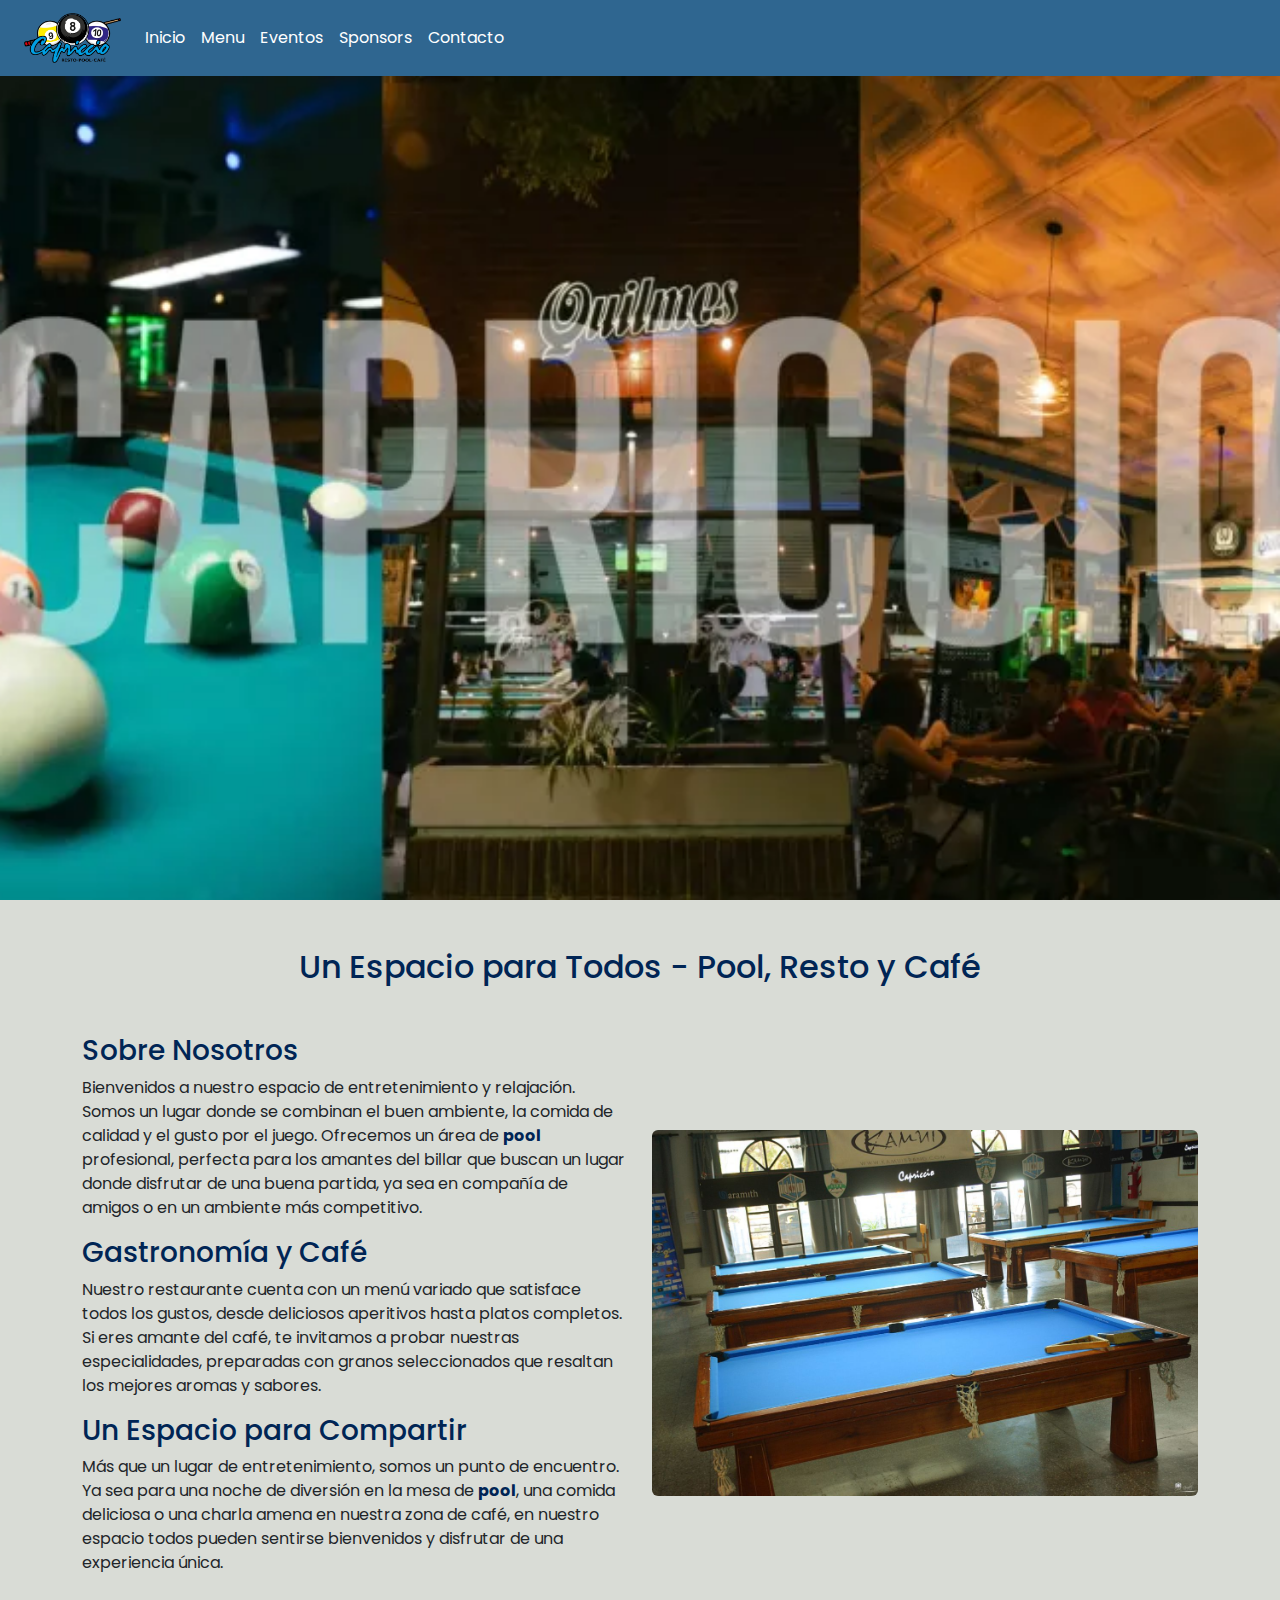
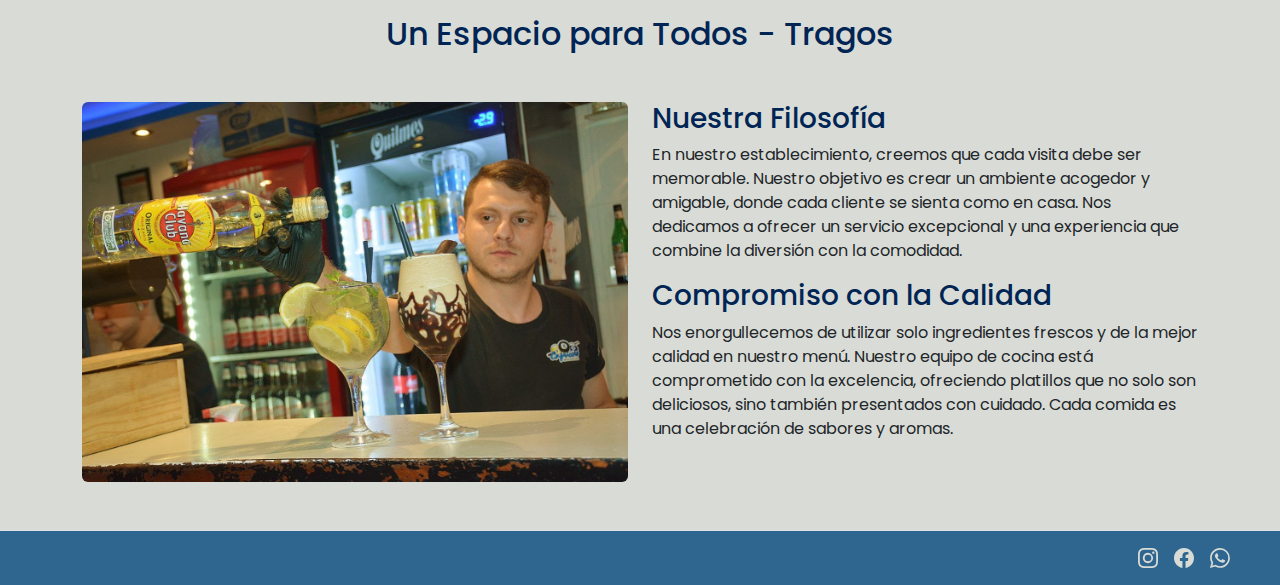
==== commit 6758060f: "sponsors terminados e imagenes" ====
--- a/index.html
+++ b/index.html
@@ -35,7 +35,7 @@
                 <div class="collapse navbar-collapse" id="navbarSupportedContent">
                     <ul class="navbar-nav me-auto mb-2 mb-lg-0">
                         <li class="nav-item">
-                            <a class="nav-link active" aria-current="page" href="/index.html">Home</a>
+                            <a class="nav-link active" aria-current="page" href="/index.html">Inicio</a>
                         </li>
                         <li class="nav-item">
                             <a class="nav-link disabled" aria-disabled="true">Menu</a>
--- a/styles/menu.css
+++ b/styles/menu.css
@@ -58,6 +58,8 @@
 
 
 header {
+    z-index: 15;
+    top: 0;
     position: fixed;
     width: 100dvw !important;
     max-width: 100dvw !important;
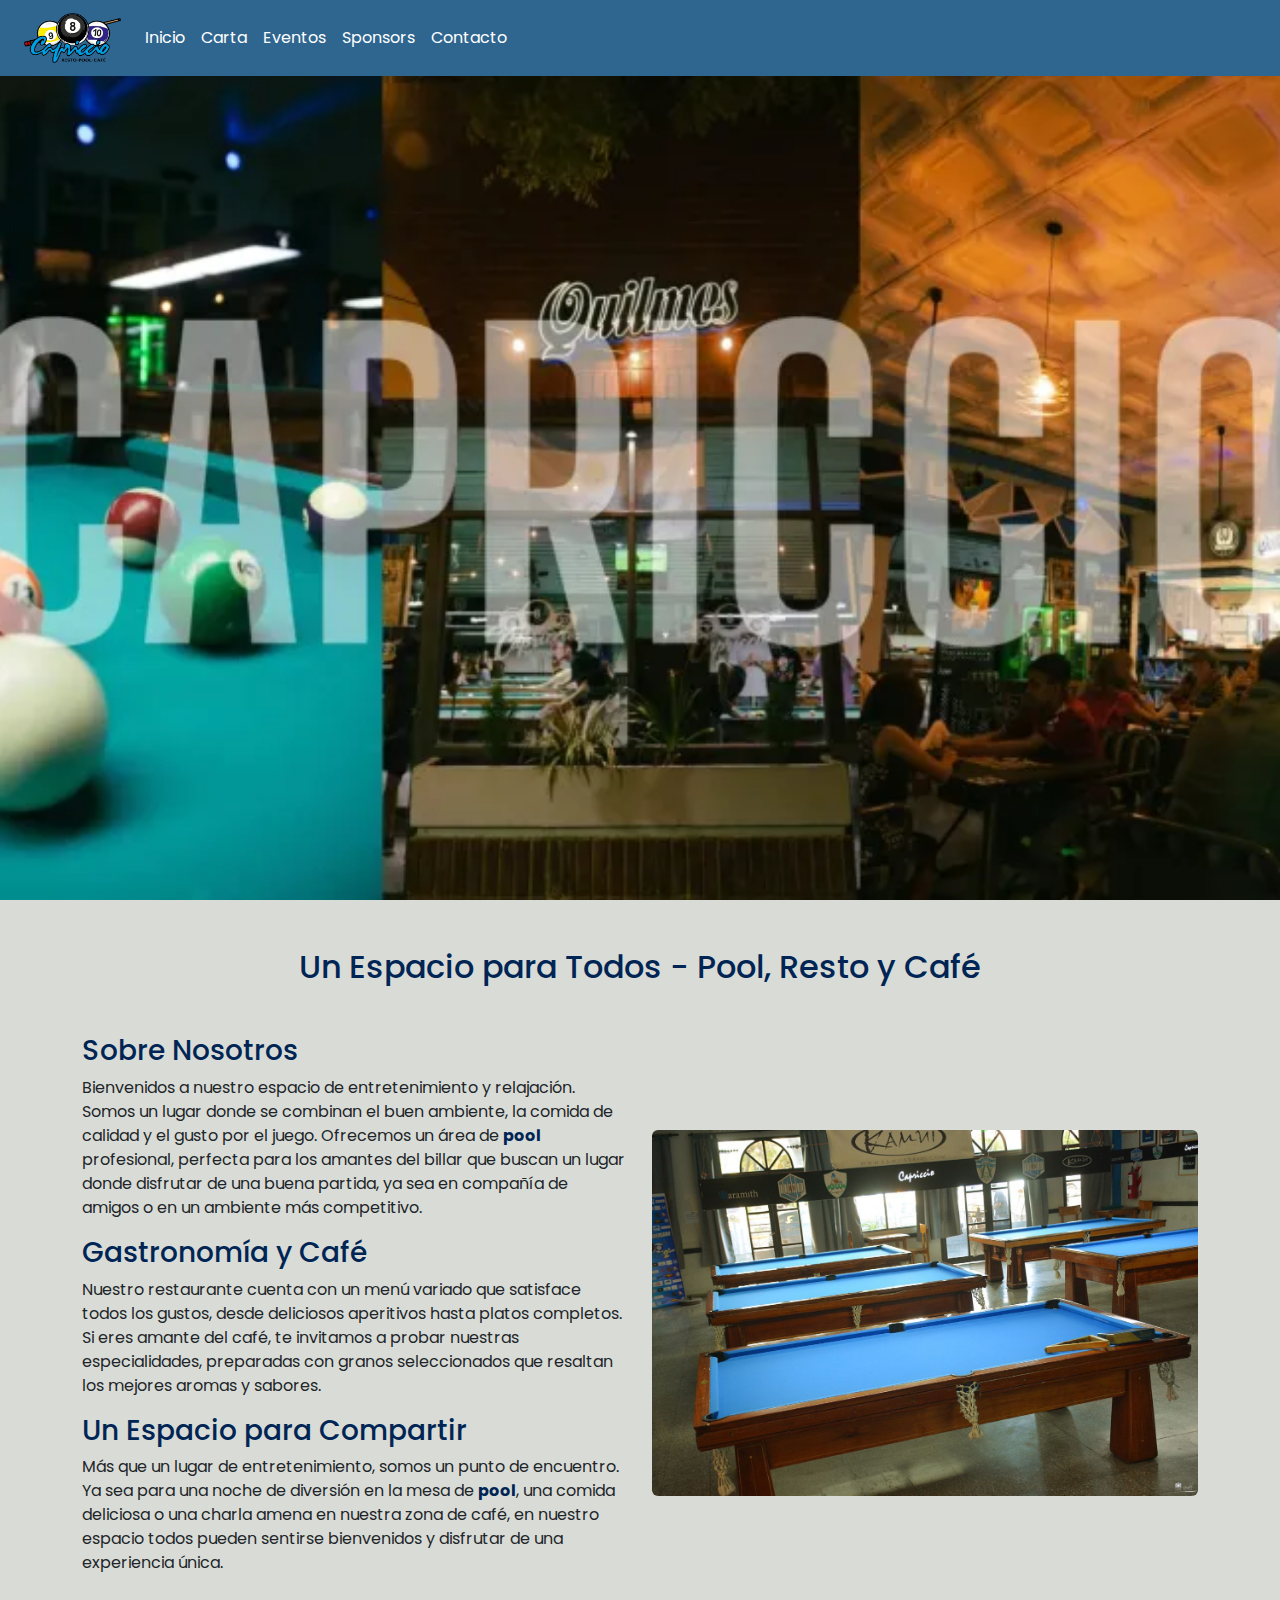
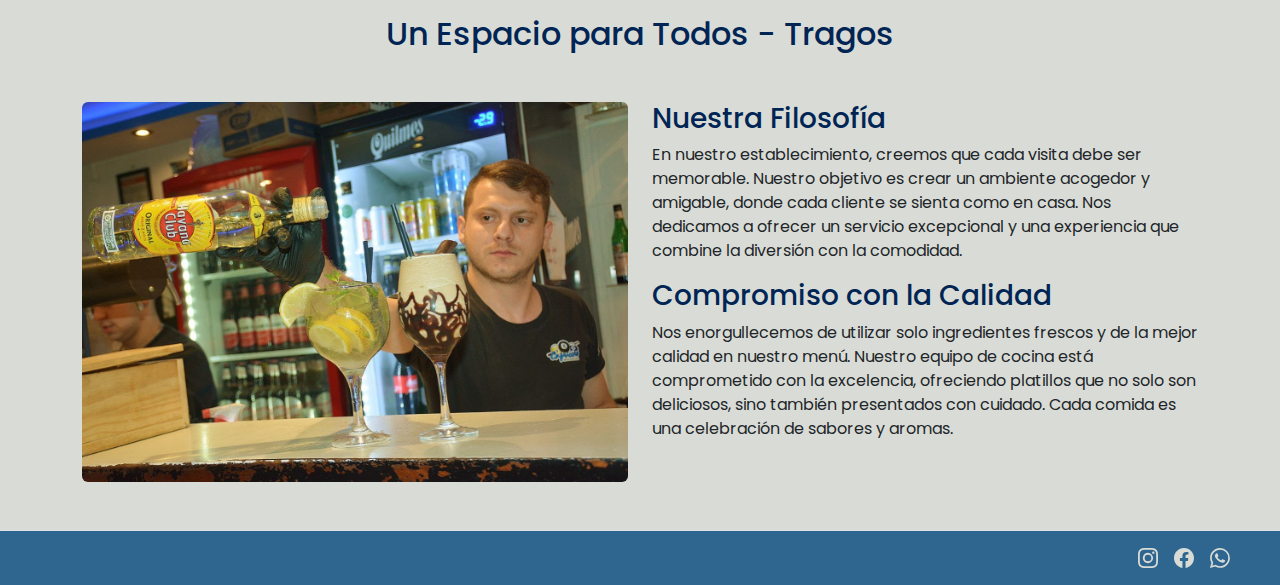
==== commit b1c63935: "all" ====
--- a/index.html
+++ b/index.html
@@ -35,19 +35,19 @@
                 <div class="collapse navbar-collapse" id="navbarSupportedContent">
                     <ul class="navbar-nav me-auto mb-2 mb-lg-0">
                         <li class="nav-item">
-                            <a class="nav-link active" aria-current="page" href="/index.html">Inicio</a>
+                            <a class="nav-link disabled" aria-disabled="true" aria-current="page">Inicio</a>
                         </li>
                         <li class="nav-item">
-                            <a class="nav-link disabled" aria-disabled="true">Menu</a>
+                            <a class="nav-link active" href="/carta.html">Carta</a>
                         </li>
                         <li class="nav-item">
-                            <a class="nav-link" href="/eventos.html">Eventos</a>
+                            <a class="nav-link active" href="/eventos.html">Eventos</a>
                         </li>
                         <li class="nav-item">
-                            <a class="nav-link" href="/sponsors.html">Sponsors</a>
+                            <a class="nav-link active" href="/sponsors.html">Sponsors</a>
                         </li>
                         <li class="nav-item">
-                            <a class="nav-link" href="/contacto.html">Contacto</a>
+                            <a class="nav-link active" href="/contacto.html">Contacto</a>
                         </li>
                         <!-- <li class="nav-item dropdown">
                             <a class="nav-link dropdown-toggle" href="#" role="button" data-bs-toggle="dropdown"
--- a/styles/menu.css
+++ b/styles/menu.css
@@ -90,7 +90,7 @@
 
 .hero-menu {
     border: 15px solid #001324;
-    height: 100%;
+    height: calc(100dvh - 75px);
     width: 100%;
     object-fit: cover;
 }
@@ -109,13 +109,13 @@
 
 
 .section-menu {
-    background-color: #003f88;
+    background-color: #D9DCD6;
     margin-bottom: 70px;
 
     & h2 {
         margin: auto;
         text-align: center;
-        color: #00c3ff;
+        color: #002555;
         padding-top: 30px;
 
         font-family: "Poppins", system-ui, -apple-system, BlinkMacSystemFont, 'Segoe UI', Roboto, Oxygen, Ubuntu, Cantarel;
@@ -165,15 +165,15 @@
         line-height: 15px;
         padding-right: 5px;
         margin: 10px 0;
-        color: #fff;
+        color: #000;
         font-family: "Poppins", system-ui, -apple-system, BlinkMacSystemFont, 'Segoe UI', Roboto, Oxygen, Ubuntu, Cantarel;
     }
 
     & span {
         font-weight: bold;
         font-size: 2.2dvh;
-        color: #00c3ff;
-        border-bottom: 1px solid #00c3ff;
+        color: #002555 !important;
+        border-bottom: 1px solid #002555 !important;
     }
 
     & img {
@@ -253,7 +253,7 @@
     left: 50%;
     transform: translate(-50%, -50%);
     z-index: 10;
-    background-color: rgba(2, 0, 37, 0.911);
+    background-color: #2f6690f2;
     border-radius: 10px;
     padding: 20px;
     overflow: hidden;
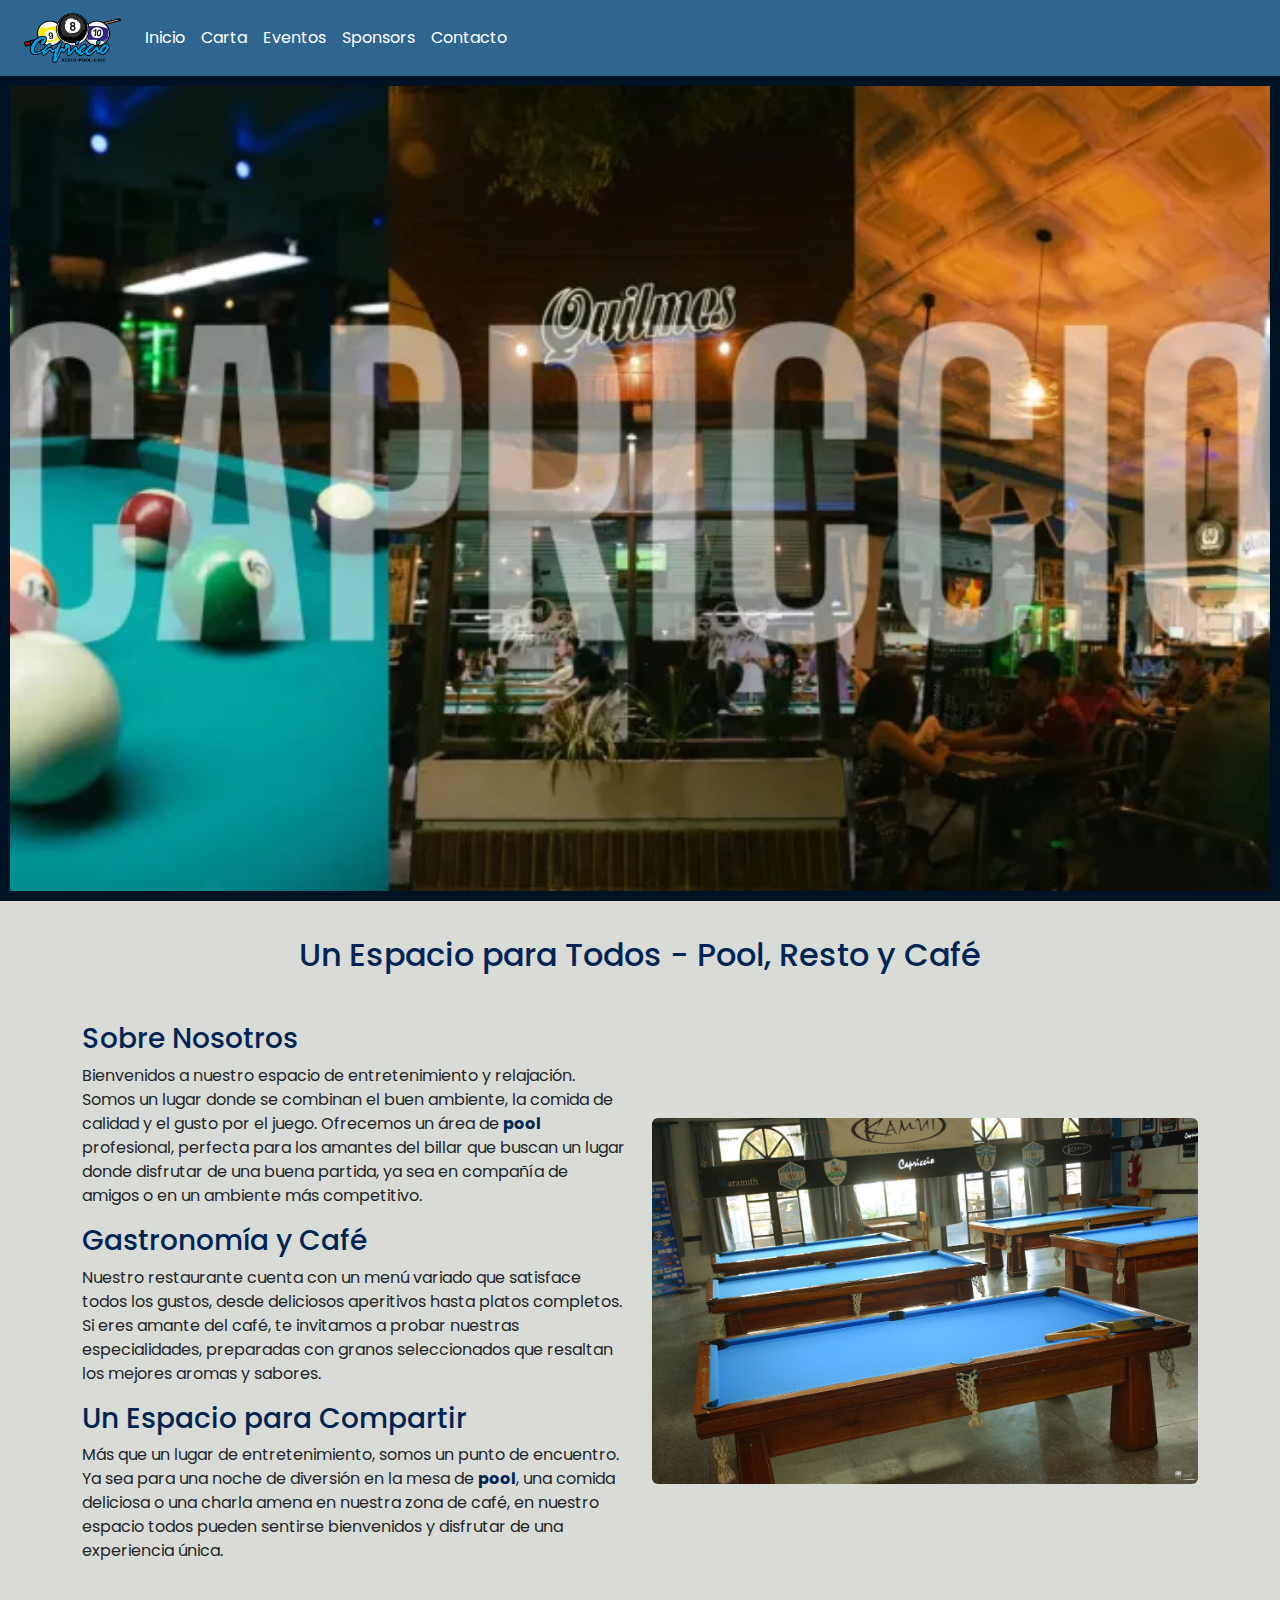
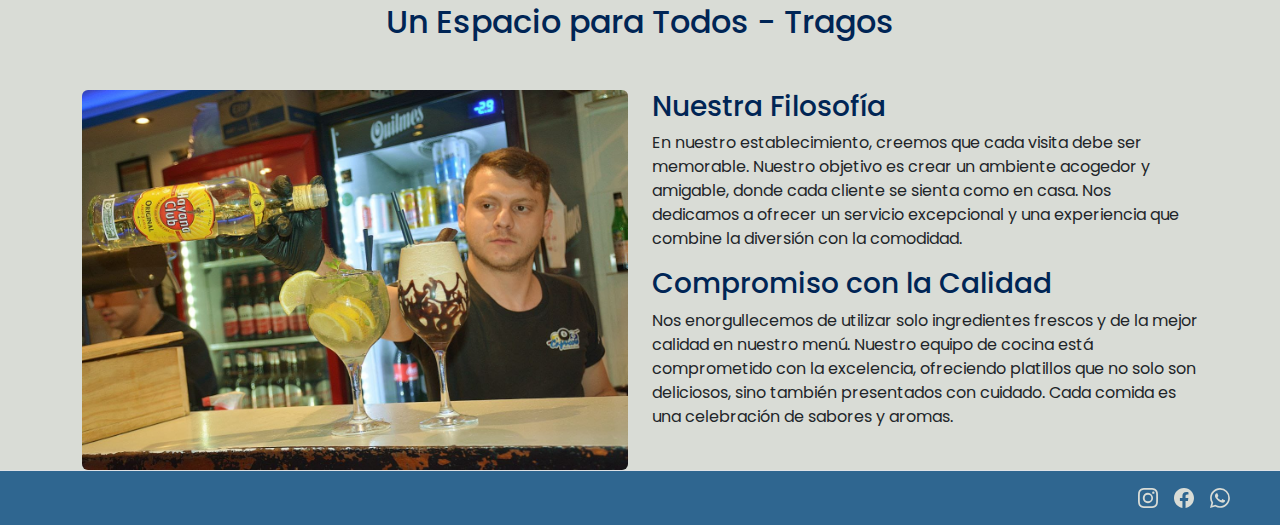
==== commit eefb0c59: "all" ====
--- a/index.html
+++ b/index.html
@@ -23,12 +23,11 @@
         <nav class="navbar navbar-expand-lg" style="background-color: #87c5ff;">
             <div class="container-fluid">
                 <img class="navbar-brand" src="./assets/logo.webp" alt="logo del local">
-                <button class="navbar-toggler" style="border: 2px solid #87c5ff; padding: 6px; border-radius: 10px;"
+                <button class="navbar-toggler" style="border: 2px solid #fff; padding: 6px; border-radius: 10px;"
                     type="button" data-bs-toggle="collapse" data-bs-target="#navbarSupportedContent"
                     aria-controls="navbarSupportedContent" aria-expanded="false" aria-label="Toggle navigation">
-                    <svg xmlns="http://www.w3.org/2000/svg" width="30px" height="30px" viewBox="0 0 30 30"
-                        fill="#87c5ff">
-                        <path stroke="#87c5ff" stroke-linecap="round" stroke-miterlimit="10" stroke-width="2"
+                    <svg xmlns="http://www.w3.org/2000/svg" width="30px" height="30px" viewBox="0 0 30 30" fill="#fff">
+                        <path stroke="#fff" stroke-linecap="round" stroke-miterlimit="10" stroke-width="2"
                             d="M4 7h22M4 15h22M4 23h22" />
                     </svg>
                 </button>
@@ -71,11 +70,10 @@
     </header>
 
     <main>
-        <section style="height: calc(100dvh ); overflow: hidden; ">
-            <img style="padding-top: 75px;" class="w-100 h-100 object-fit-cover" src="./assets/hero.webp"
-                alt="Imagen de presentación del local">
+        <section class="section-hero-menu">
+            <img class="hero-menu  object-fit-cover" src="./assets/hero.webp" alt="Imagen de presentación del local">
         </section>
-        <section class="container my-5">
+        <section class="container section-main">
             <div class="">
                 <h2 class="text-center mb-5"> Un Espacio para Todos - Pool, Resto y Café</h2>
                 <div class="row align-items-center">
--- a/styles/menu.css
+++ b/styles/menu.css
@@ -89,16 +89,24 @@
 }
 
 .hero-menu {
-    border: 15px solid #001324;
+    border: 10px solid #001324;
     height: calc(100dvh - 75px);
     width: 100%;
     object-fit: cover;
+}
+
+.section-main {
+    padding-top: 100px;
 }
 
 @media (width<800px) {
     .hero-menu {
         width: 100dvw;
         height: auto;
+    }
+
+    .section-main {
+        padding-top: 20px;
     }
 
     .section-hero-menu {
@@ -145,6 +153,7 @@
 }
 
 .card-menu {
+    cursor: pointer;
     display: flex;
     align-items: center;
     justify-content: space-between;
@@ -246,16 +255,17 @@
     justify-content: center;
     color: #fff;
     display: none;
-    width: 70dvh;
-    height: 70dvh;
+    width: 46dvh;
+    height: 46dvh;
     position: fixed;
     top: 50%;
     left: 50%;
     transform: translate(-50%, -50%);
-    z-index: 10;
-    background-color: #2f6690f2;
+    z-index: 20;
+    background-color: #357fb8f2;
+    box-shadow: 0 0 5px 5px #0030551e;
     border-radius: 10px;
-    padding: 20px;
+    padding: 25px;
     overflow: hidden;
 
     & div {
@@ -266,8 +276,8 @@
 
     & button {
         position: absolute;
-        top: -10px;
-        right: 10px;
+        top: -5px;
+        right: 15px;
         border: none;
         background-color: transparent;
         font-size: 40px;
@@ -289,7 +299,7 @@
     & span {
         font-size: 2.2dvh;
         font-weight: bold;
-        color: #00c3ff;
+        color: #adfcff;
     }
 
     & p {
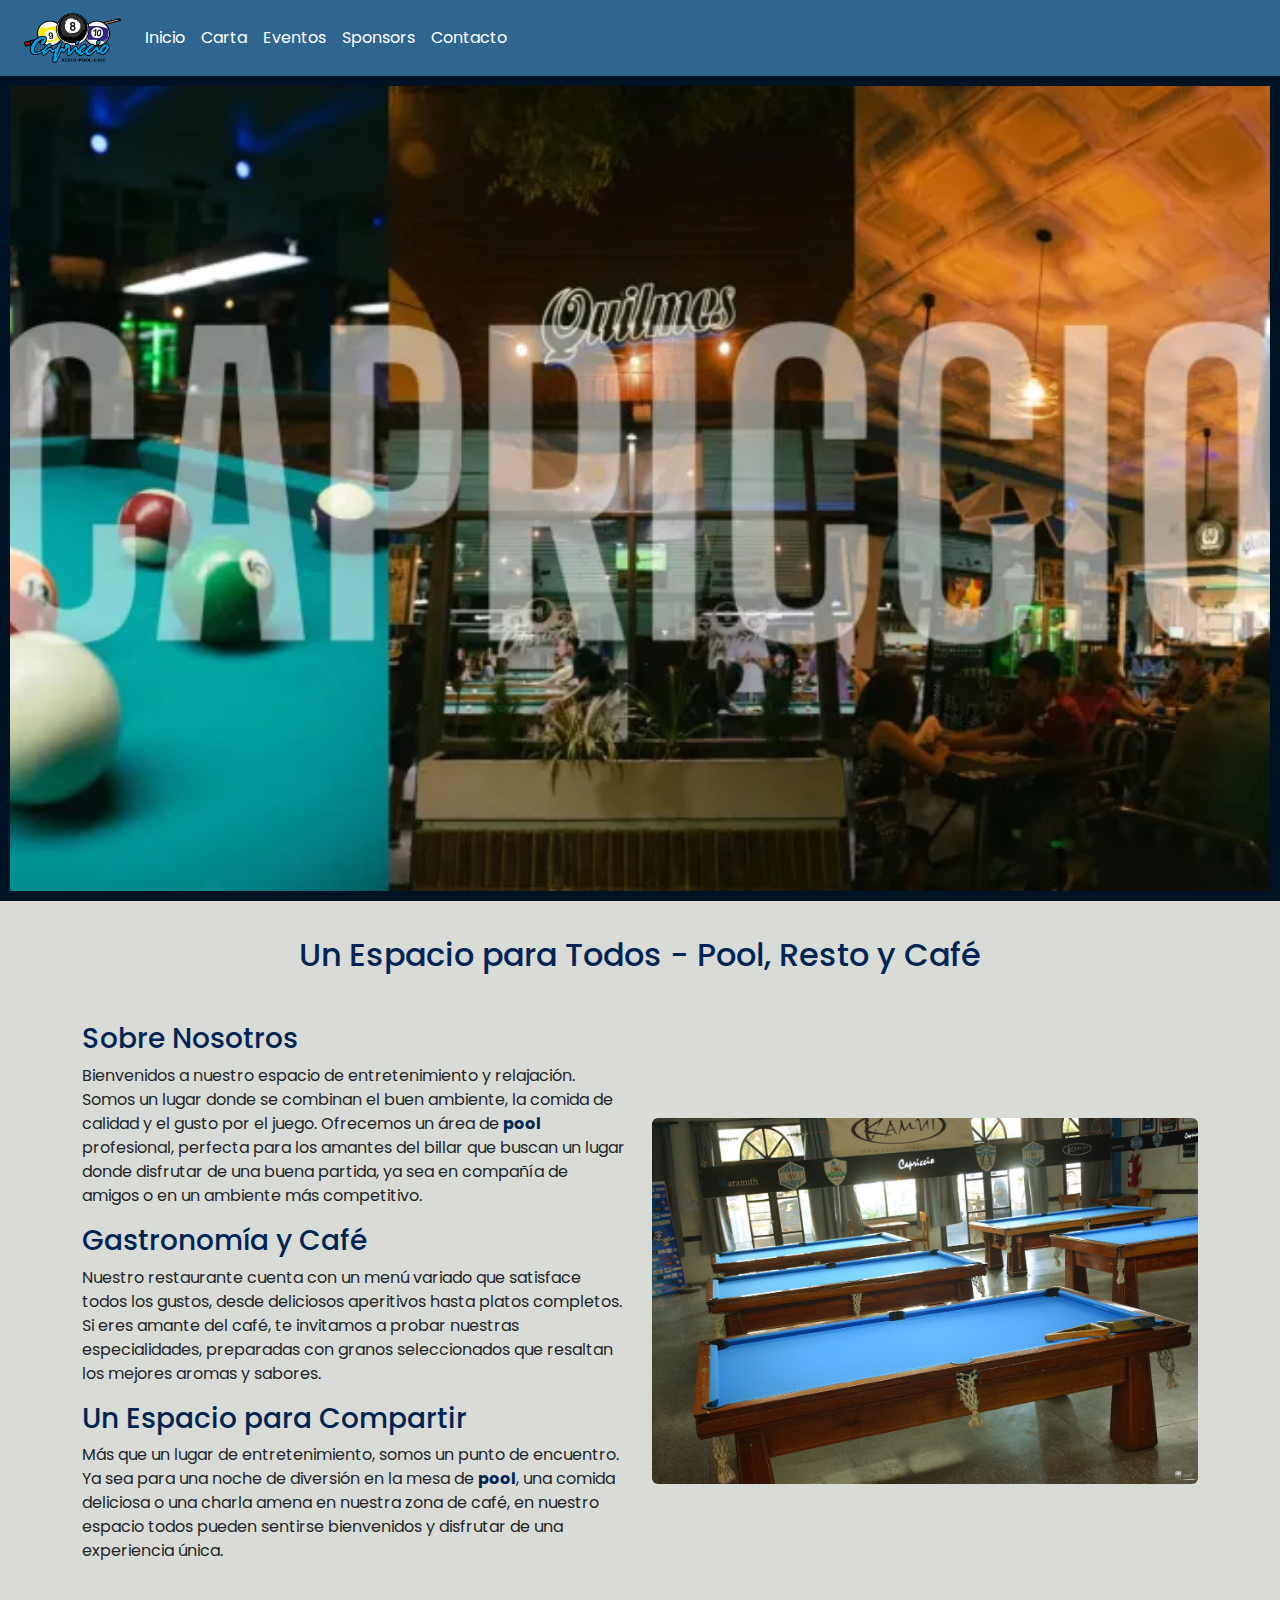
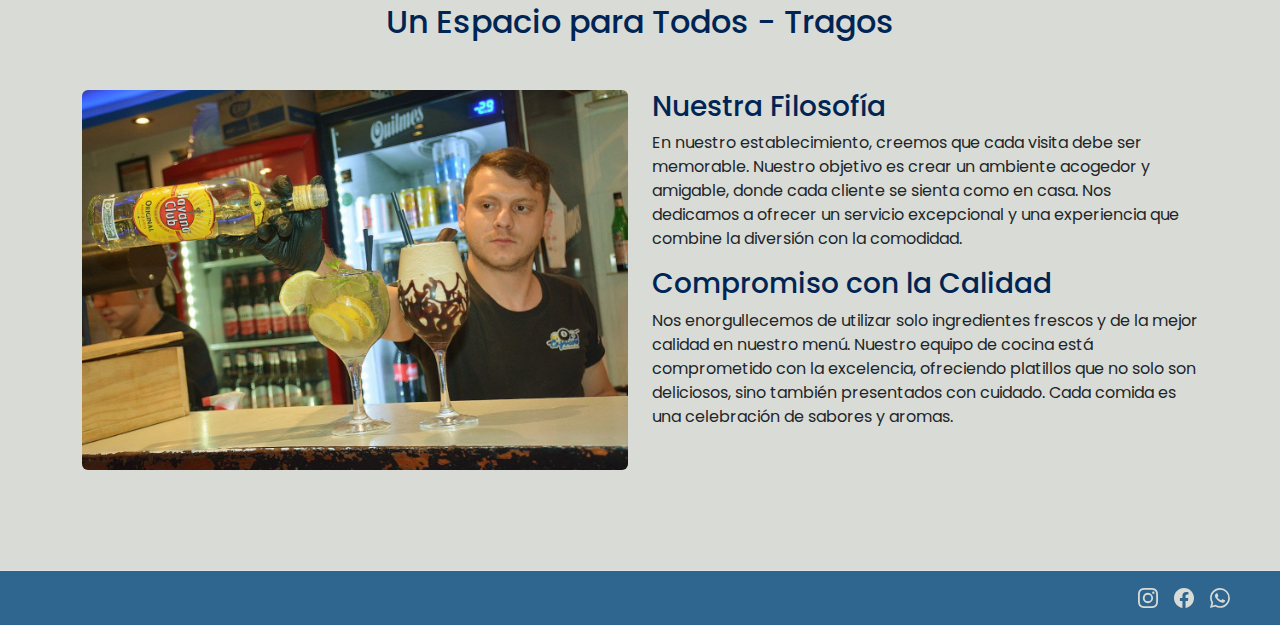
==== commit 99e658ac: "adding "/Capriccio-Resto" to href path" ====
--- a/index.html
+++ b/index.html
@@ -37,16 +37,16 @@
                             <a class="nav-link disabled" aria-disabled="true" aria-current="page">Inicio</a>
                         </li>
                         <li class="nav-item">
-                            <a class="nav-link active" href="/carta.html">Carta</a>
+                            <a class="nav-link active" href="/Capriccio-Resto/carta.html">Carta</a>
                         </li>
                         <li class="nav-item">
-                            <a class="nav-link active" href="/eventos.html">Eventos</a>
+                            <a class="nav-link active" href="/Capriccio-Resto/eventos.html">Eventos</a>
                         </li>
                         <li class="nav-item">
-                            <a class="nav-link active" href="/sponsors.html">Sponsors</a>
+                            <a class="nav-link active" href="/Capriccio-Resto/sponsors.html">Sponsors</a>
                         </li>
                         <li class="nav-item">
-                            <a class="nav-link active" href="/contacto.html">Contacto</a>
+                            <a class="nav-link active" href="/Capriccio-Resto/contacto.html">Contacto</a>
                         </li>
                         <!-- <li class="nav-item dropdown">
                             <a class="nav-link dropdown-toggle" href="#" role="button" data-bs-toggle="dropdown"
--- a/styles/menu.css
+++ b/styles/menu.css
@@ -96,7 +96,7 @@
 }
 
 .section-main {
-    padding-top: 100px;
+    padding: 100px 0;
 }
 
 @media (width<800px) {
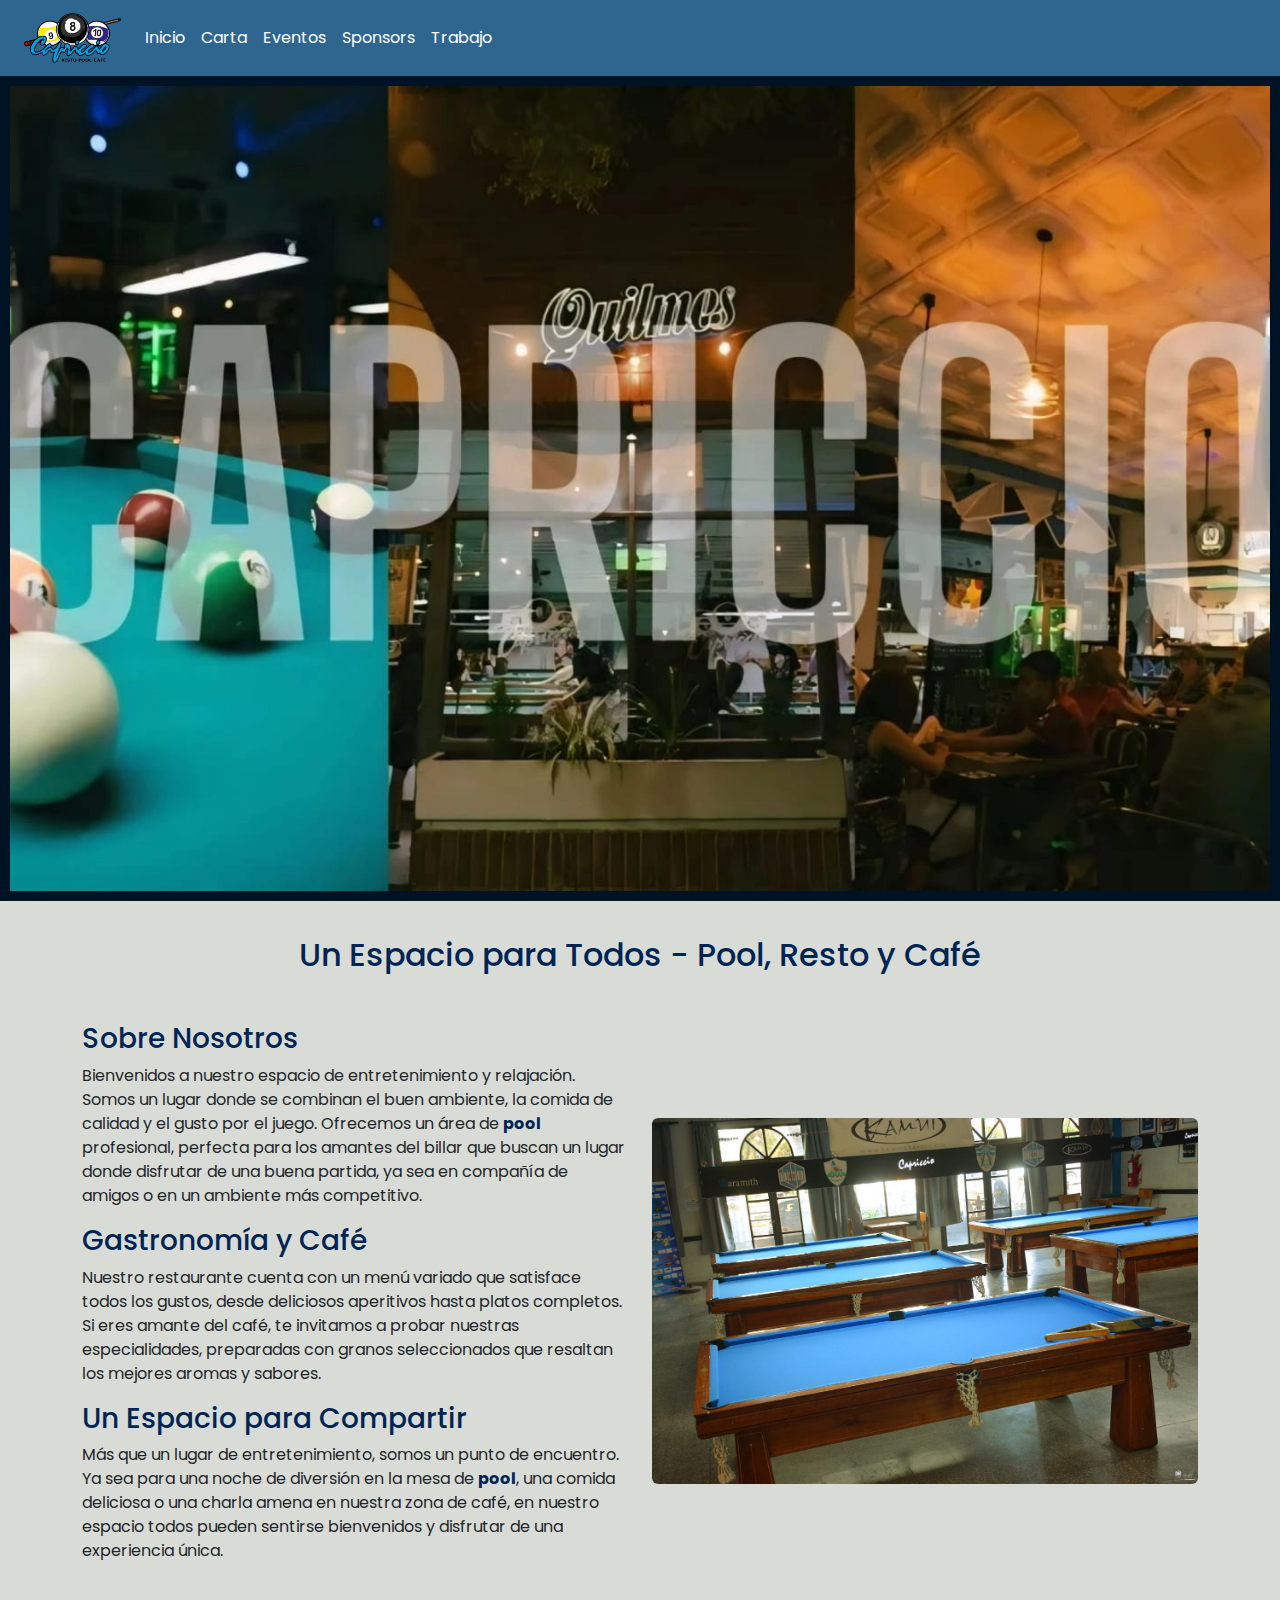
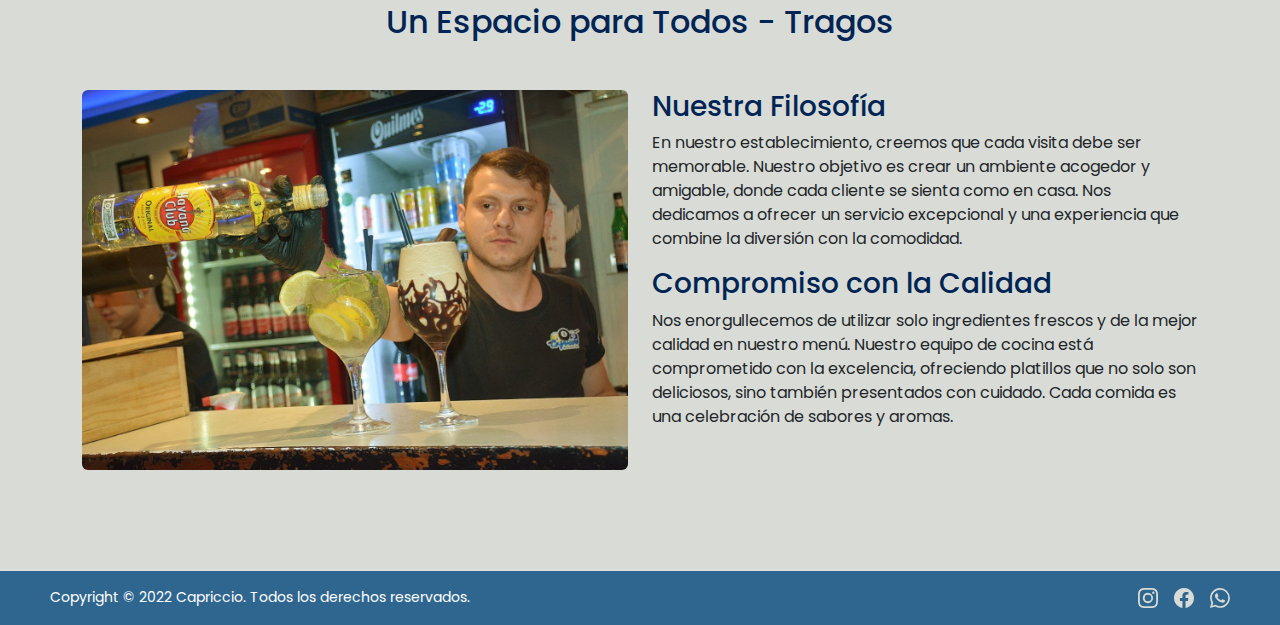
==== commit 2bcd6a2e: "Copyright y titular Trabajo en lugar de Contacto" ====
--- a/index.html
+++ b/index.html
@@ -46,7 +46,7 @@
                             <a class="nav-link active" href="/Capriccio-Resto/sponsors.html">Sponsors</a>
                         </li>
                         <li class="nav-item">
-                            <a class="nav-link active" href="/Capriccio-Resto/contacto.html">Contacto</a>
+                            <a class="nav-link active" href="/Capriccio-Resto/trabajo.html">Trabajo</a>
                         </li>
                         <!-- <li class="nav-item dropdown">
                             <a class="nav-link dropdown-toggle" href="#" role="button" data-bs-toggle="dropdown"
@@ -140,9 +140,7 @@
 
     <div class=" bottom-0 w-100">
         <footer class="d-flex flex-wrap justify-content-between align-items-center border-top">
-            <div class=" d-flex align-items-center">
-                <img class="navbar-brand" src="./assets/logo.webp" alt="logo del local">
-            </div>
+            <small>Copyright © 2022 Capriccio. Todos los derechos reservados.</small>
 
             <ul class="nav col-md-4 justify-content-end list-unstyled d-flex">
                 <li class="ms-3">
